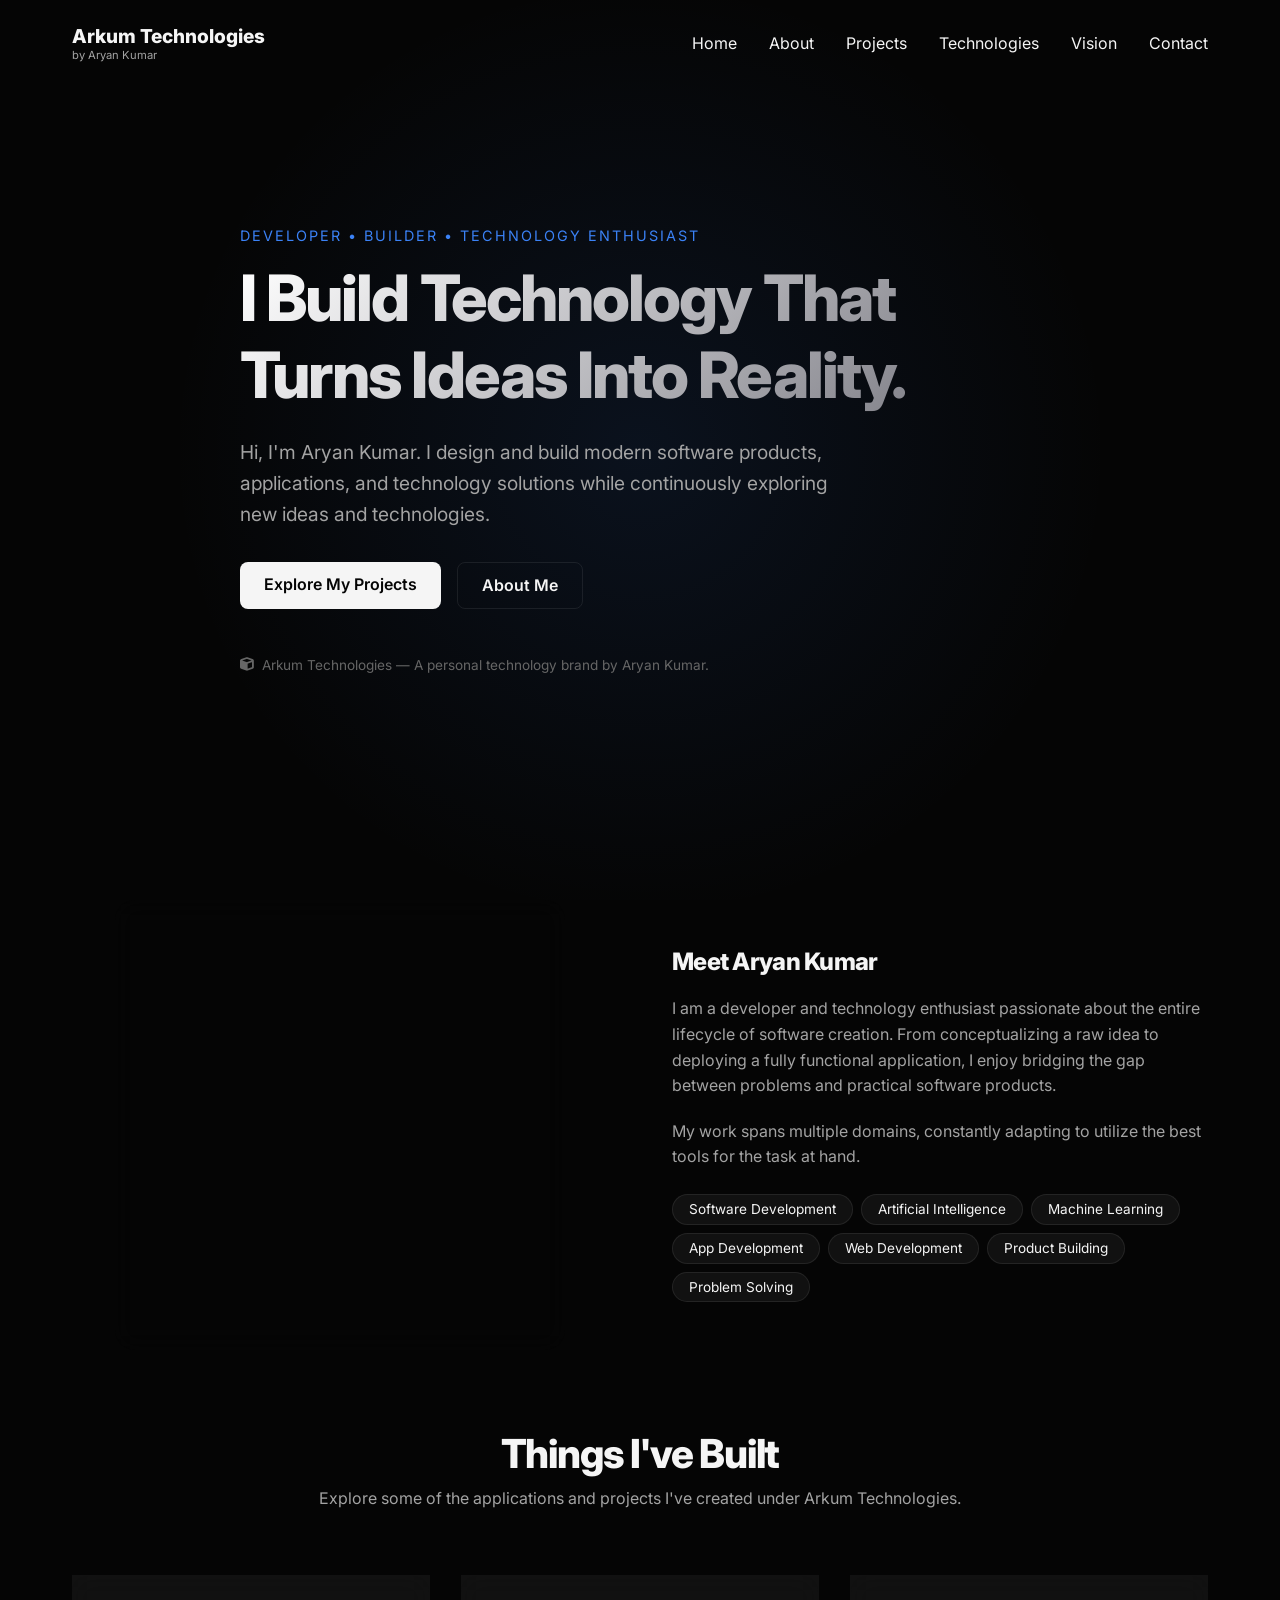
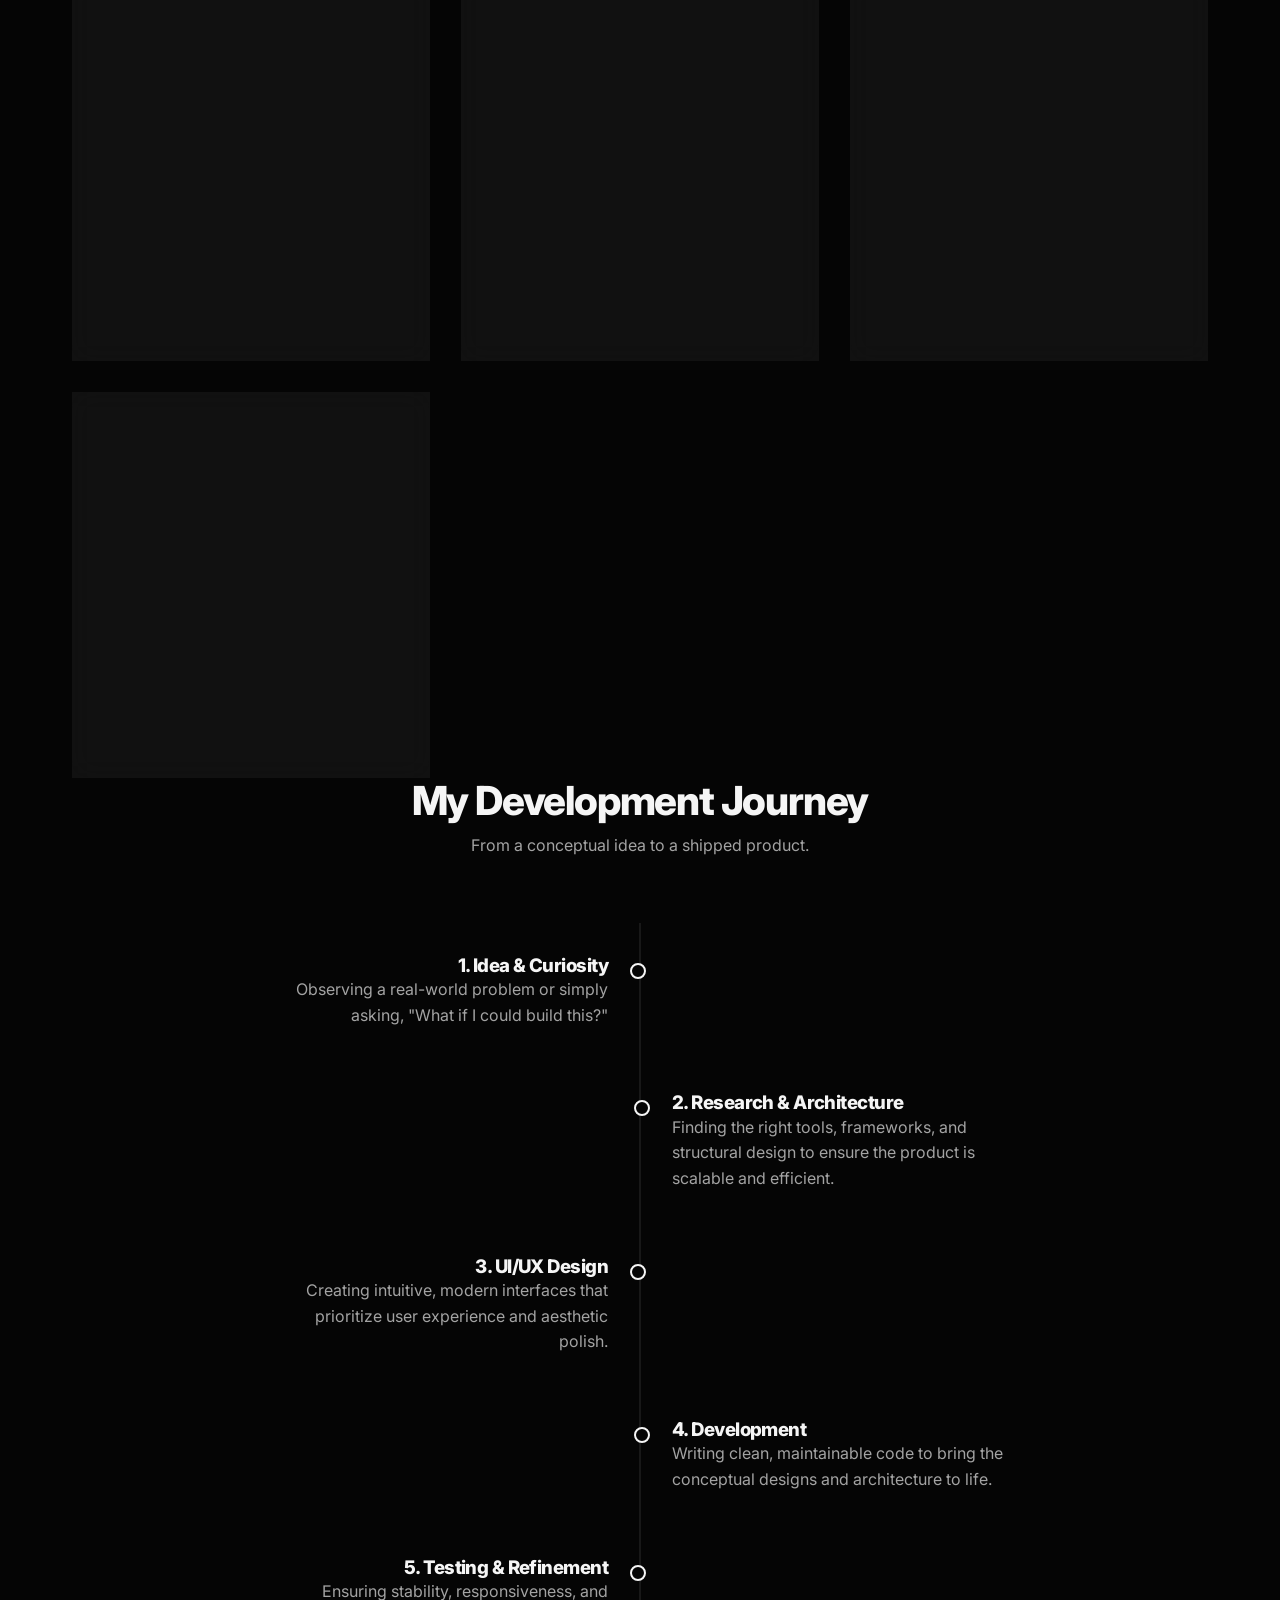
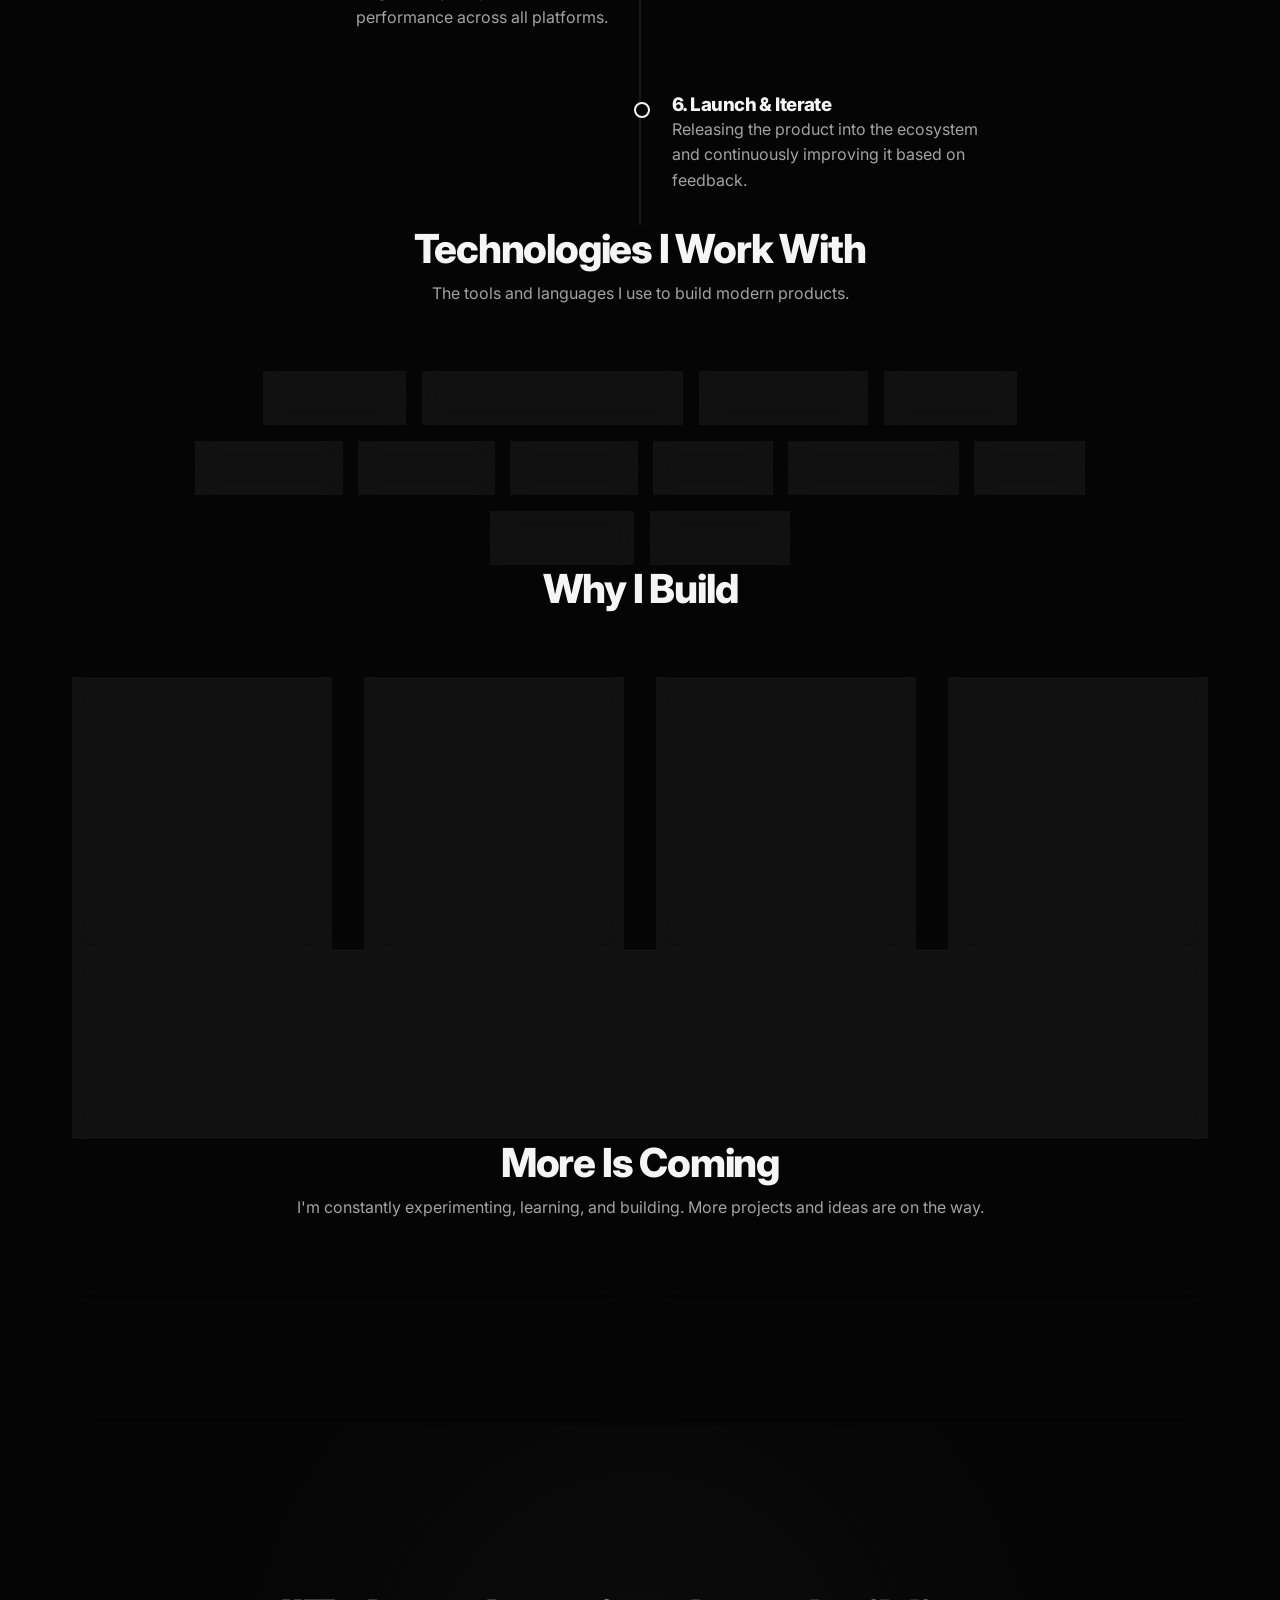
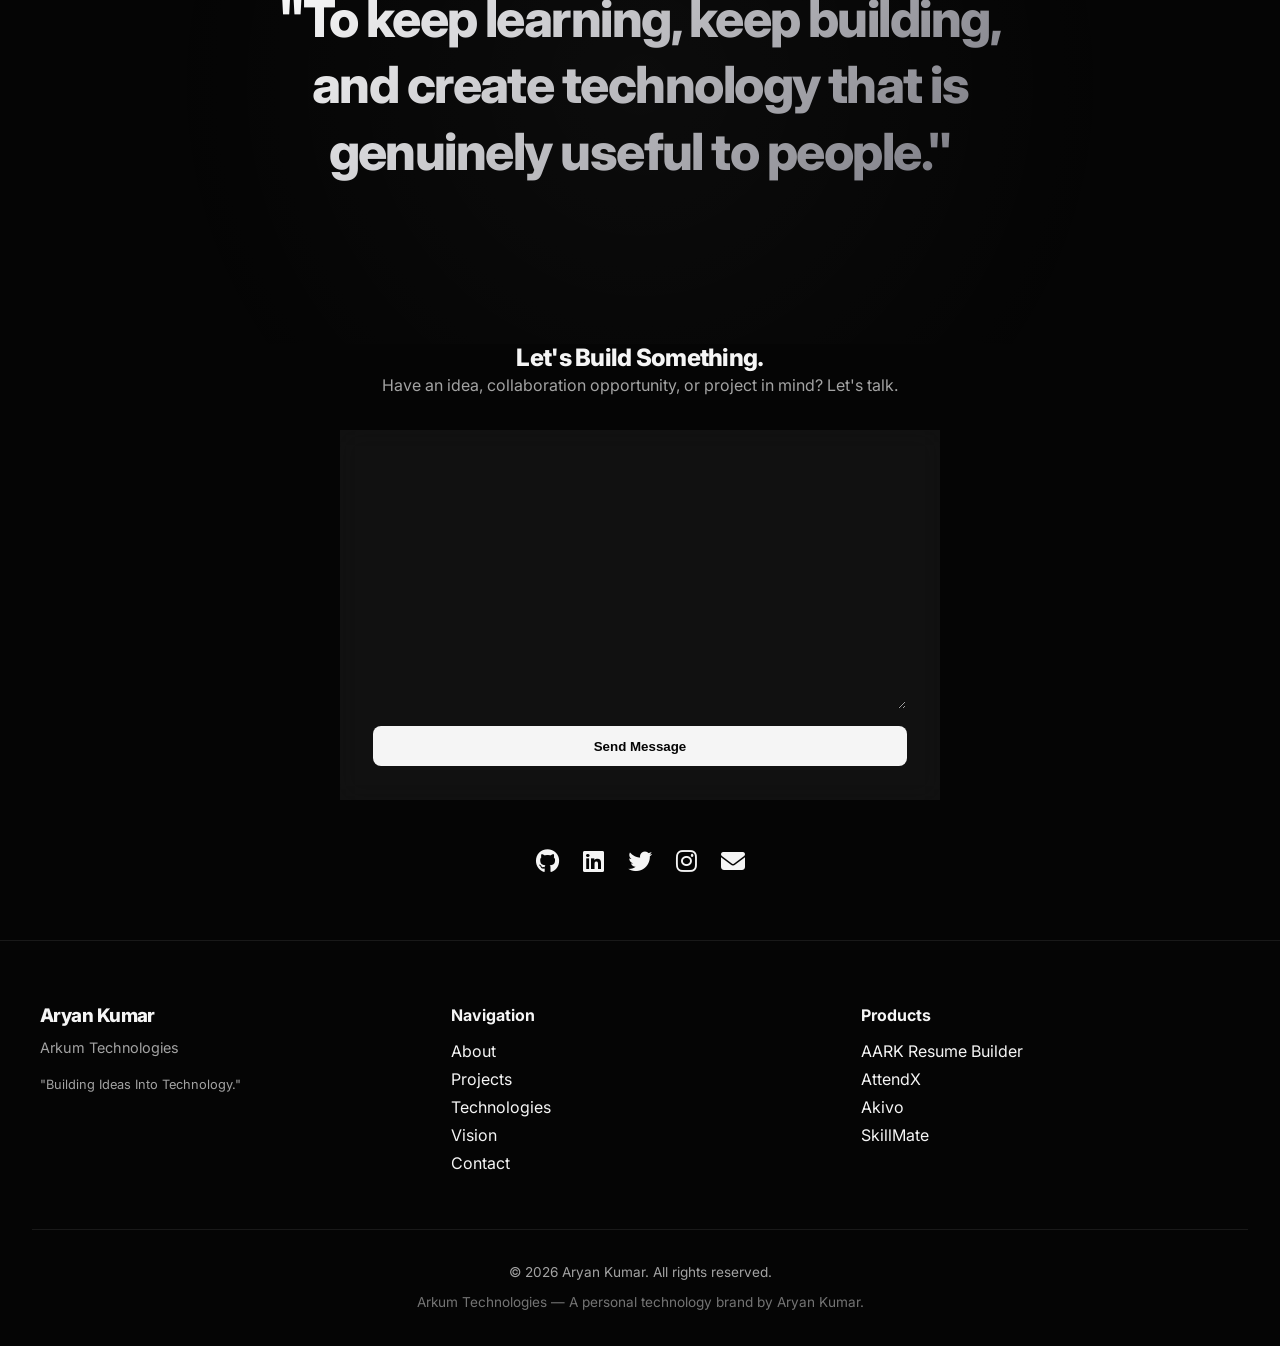
==== index.html @ 0ab30432 "Initial commit for portfolio" ====
<!DOCTYPE html>
<html lang="en">
<head>
    <meta charset="UTF-8">
    <meta name="viewport" content="width=device-width, initial-scale=1.0">
    <title>Aryan Kumar | Arkum Technologies</title>
    <meta name="description" content="Aryan Kumar - Developer, Builder, and Creator of Arkum Technologies. Building ideas into technology.">
    <!-- Google Fonts -->
    <link href="https://fonts.googleapis.com/css2?family=Inter:wght@300;400;600;800&display=swap" rel="stylesheet">
    <!-- Font Awesome for Icons -->
    <link rel="stylesheet" href="https://cdnjs.cloudflare.com/ajax/libs/font-awesome/6.4.0/css/all.min.css">
    
    <!-- Link to external CSS -->
    <link rel="stylesheet" href="style.css">
</head>
<body>

    <!-- Navigation -->
    <nav id="navbar">
        <div class="container nav-container">
            <a href="#" class="logo">
                Arkum Technologies
                <span>by Aryan Kumar</span>
            </a>
            <ul class="nav-links">
                <li><a href="#hero">Home</a></li>
                <li><a href="#about">About</a></li>
                <li><a href="#projects">Projects</a></li>
                <li><a href="#technologies">Technologies</a></li>
                <li><a href="#vision">Vision</a></li>
                <li><a href="#contact">Contact</a></li>
            </ul>
            <a href="#projects" class="btn btn-outline" style="display: none;">Explore Projects</a>
            <i class="fas fa-bars hamburger"></i>
        </div>
    </nav>

    <!-- Hero Section -->
    <section id="hero">
        <div class="hero-bg" id="parallax-bg"></div>
        <div class="container">
            <div class="hero-content reveal">
                <span class="intro-tag">Developer • Builder • Technology Enthusiast</span>
                <h1 class="gradient-text">I Build Technology That Turns Ideas Into Reality.</h1>
                <p>Hi, I'm Aryan Kumar. I design and build modern software products, applications, and technology solutions while continuously exploring new ideas and technologies.</p>
                <div class="hero-btns">
                    <a href="#projects" class="btn btn-primary">Explore My Projects</a>
                    <a href="#about" class="btn btn-outline">About Me</a>
                </div>
                <div class="arkum-mention">
                    <i class="fas fa-cube"></i> Arkum Technologies — A personal technology brand by Aryan Kumar.
                </div>
            </div>
        </div>
    </section>

    <!-- About Me -->
    <section id="about" class="container reveal">
        <div class="about-grid">
            <div class="about-visual glass">
                <!-- Placeholder for Image -->
            </div>
            <div class="about-text">
                <h2>Meet Aryan Kumar</h2>
                <br>
                <p>I am a developer and technology enthusiast passionate about the entire lifecycle of software creation. From conceptualizing a raw idea to deploying a fully functional application, I enjoy bridging the gap between problems and practical software products.</p>
                <br>
                <p>My work spans multiple domains, constantly adapting to utilize the best tools for the task at hand.</p>
                <div class="tags">
                    <span class="tag">Software Development</span>
                    <span class="tag">Artificial Intelligence</span>
                    <span class="tag">Machine Learning</span>
                    <span class="tag">App Development</span>
                    <span class="tag">Web Development</span>
                    <span class="tag">Product Building</span>
                    <span class="tag">Problem Solving</span>
                </div>
            </div>
        </div>
    </section>

    <!-- Products & Projects -->
    <section id="projects" class="container">
        <div class="section-header reveal">
            <h2>Things I've Built</h2>
            <p>Explore some of the applications and projects I've created under Arkum Technologies.</p>
        </div>
        <div class="project-grid">
            <!-- Project 1 -->
            <div class="project-card glass reveal">
                <div class="project-meta">
                    <span>Career / Productivity</span>
                    <span class="project-status">Ready</span>
                </div>
                <i class="fas fa-file-alt project-icon"></i>
                <h3>AARK Resume Builder</h3>
                <p>A modern resume-building platform designed to help users create professional resumes quickly and easily.</p>
                <div style="margin-top: auto; padding-top: 1rem;">
                    <a href="#" class="btn btn-outline" style="width: 100%; text-align: center; font-size: 0.9rem;">View Project</a>
                </div>
            </div>
            <!-- Project 2 -->
            <div class="project-card glass reveal" style="transition-delay: 0.1s;">
                <div class="project-meta">
                    <span>Education / Attendance</span>
                    <span class="project-status">Ready</span>
                </div>
                <i class="fas fa-clipboard-user project-icon"></i>
                <h3>AttendX</h3>
                <p>An automated attendance management solution designed to simplify attendance tracking and management.</p>
                <div style="margin-top: auto; padding-top: 1rem;">
                    <a href="#" class="btn btn-outline" style="width: 100%; text-align: center; font-size: 0.9rem;">View Project</a>
                </div>
            </div>
            <!-- Project 3 -->
            <div class="project-card glass reveal" style="transition-delay: 0.2s;">
                <div class="project-meta">
                    <span>Communication</span>
                    <span class="project-status">In Development</span>
                </div>
                <i class="fas fa-comments project-icon"></i>
                <h3>Akivo</h3>
                <p>A modern messaging and communication application focused on simple, secure, and intuitive communication.</p>
                <div style="margin-top: auto; padding-top: 1rem;">
                    <a href="#" class="btn btn-outline" style="width: 100%; text-align: center; font-size: 0.9rem;">Learn More</a>
                </div>
            </div>
            <!-- Project 4 -->
            <div class="project-card glass reveal" style="transition-delay: 0.3s;">
                <div class="project-meta">
                    <span>Education / Skills</span>
                    <span class="project-status">In Development</span>
                </div>
                <i class="fas fa-laptop-code project-icon"></i>
                <h3>SkillMate</h3>
                <p>A platform designed to help students discover, develop, and manage their skills while connecting learning with practical opportunities.</p>
                <div style="margin-top: auto; padding-top: 1rem;">
                    <a href="#" class="btn btn-outline" style="width: 100%; text-align: center; font-size: 0.9rem;">Learn More</a>
                </div>
            </div>
        </div>
    </section>

    <!-- Development Journey -->
    <section id="journey" class="container">
        <div class="section-header reveal">
            <h2>My Development Journey</h2>
            <p>From a conceptual idea to a shipped product.</p>
        </div>
        <div class="timeline">
            <div class="timeline-item reveal">
                <h3>1. Idea & Curiosity</h3>
                <p>Observing a real-world problem or simply asking, "What if I could build this?"</p>
            </div>
            <div class="timeline-item reveal">
                <h3>2. Research & Architecture</h3>
                <p>Finding the right tools, frameworks, and structural design to ensure the product is scalable and efficient.</p>
            </div>
            <div class="timeline-item reveal">
                <h3>3. UI/UX Design</h3>
                <p>Creating intuitive, modern interfaces that prioritize user experience and aesthetic polish.</p>
            </div>
            <div class="timeline-item reveal">
                <h3>4. Development</h3>
                <p>Writing clean, maintainable code to bring the conceptual designs and architecture to life.</p>
            </div>
            <div class="timeline-item reveal">
                <h3>5. Testing & Refinement</h3>
                <p>Ensuring stability, responsiveness, and performance across all platforms.</p>
            </div>
            <div class="timeline-item reveal">
                <h3>6. Launch & Iterate</h3>
                <p>Releasing the product into the ecosystem and continuously improving it based on feedback.</p>
            </div>
        </div>
    </section>

    <!-- Technologies -->
    <section id="technologies" class="container">
        <div class="section-header reveal">
            <h2>Technologies I Work With</h2>
            <p>The tools and languages I use to build modern products.</p>
        </div>
        <div class="tech-container reveal">
            <div class="tech-badge glass"><i class="fab fa-python"></i> Python</div>
            <div class="tech-badge glass"><i class="fas fa-robot"></i> AI / Machine Learning</div>
            <div class="tech-badge glass"><i class="fab fa-js"></i> JavaScript</div>
            <div class="tech-badge glass"><i class="fab fa-react"></i> React</div>
            <div class="tech-badge glass"><i class="fab fa-node-js"></i> Node.js</div>
            <div class="tech-badge glass"><i class="fas fa-mobile-alt"></i> Flutter</div>
            <div class="tech-badge glass"><i class="fas fa-code"></i> Dart</div>
            <div class="tech-badge glass"><i class="fas fa-database"></i> SQL</div>
            <div class="tech-badge glass"><i class="fas fa-server"></i> REST APIs</div>
            <div class="tech-badge glass"><i class="fab fa-git-alt"></i> Git</div>
            <div class="tech-badge glass"><i class="fab fa-github"></i> GitHub</div>
            <div class="tech-badge glass"><i class="fas fa-cloud"></i> Cloud</div>
        </div>
    </section>

    <!-- Why I Build -->
    <section id="why-build" class="container">
        <div class="section-header reveal">
            <h2>Why I Build</h2>
        </div>
        <div class="why-grid">
            <div class="why-card glass reveal">
                <i class="fas fa-lightbulb"></i>
                <h3>Curiosity</h3>
                <p>I enjoy exploring new technologies and understanding how things work beneath the surface.</p>
            </div>
            <div class="why-card glass reveal" style="transition-delay: 0.1s;">
                <i class="fas fa-puzzle-piece"></i>
                <h3>Problem Solving</h3>
                <p>I like turning real-world complexities into practical, intuitive software solutions.</p>
            </div>
            <div class="why-card glass reveal" style="transition-delay: 0.2s;">
                <i class="fas fa-book-reader"></i>
                <h3>Learning</h3>
                <p>Every project, bug, and deployment is an opportunity to learn something completely new.</p>
            </div>
            <div class="why-card glass reveal" style="transition-delay: 0.3s;">
                <i class="fas fa-hammer"></i>
                <h3>Building</h3>
                <p>I believe the absolute best way to learn technology is to build with it.</p>
            </div>
        </div>
    </section>

    <!-- Stats -->
    <section id="stats" class="container reveal">
        <div class="stats-grid glass" style="padding: 3rem;">
            <div class="stat">
                <h3>4+</h3>
                <p>Core Projects</p>
            </div>
            <div class="stat">
                <h3>Multiple</h3>
                <p>Technologies Mastered</p>
            </div>
            <div class="stat">
                <h3>Growing</h3>
                <p>Product Ecosystem</p>
            </div>
        </div>
    </section>

    <!-- More Projects Coming -->
    <section id="more" class="container">
        <div class="section-header reveal">
            <h2>More Is Coming</h2>
            <p>I'm constantly experimenting, learning, and building. More projects and ideas are on the way.</p>
        </div>
        <div class="coming-grid reveal">
            <div class="coming-card glass">
                <h3>Project Alpha</h3>
                <span class="project-status">Coming Soon</span>
            </div>
            <div class="coming-card glass">
                <h3>Project Beta</h3>
                <span class="project-status">Coming Soon</span>
            </div>
        </div>
    </section>

    <!-- Vision -->
    <section id="vision" class="vision-section reveal">
        <h2 class="gradient-text">"To keep learning, keep building, and create technology that is genuinely useful to people."</h2>
    </section>

    <!-- Contact -->
    <section id="contact" class="container reveal">
        <div class="contact-wrapper">
            <h2>Let's Build Something.</h2>
            <p>Have an idea, collaboration opportunity, or project in mind? Let's talk.</p>
            
            <!-- UPDATE: Netlify form attributes added here -->
            <form class="contact-form glass" style="padding: 2rem;" name="portfolio-contact" method="POST" data-netlify="true">
                <input type="text" name="name" placeholder="Your Name" required>
                <input type="email" name="email" placeholder="Your Email" required>
                <textarea name="message" rows="5" placeholder="Your Message" required></textarea>
                <button type="submit" class="btn btn-primary" style="border: none;">Send Message</button>
            </form>

            <div class="social-links">
                <a href="#" aria-label="GitHub"><i class="fab fa-github"></i></a>
                <a href="#" aria-label="LinkedIn"><i class="fab fa-linkedin"></i></a>
                <a href="#" aria-label="X / Twitter"><i class="fab fa-twitter"></i></a>
                <a href="#" aria-label="Instagram"><i class="fab fa-instagram"></i></a>
                <a href="#" aria-label="Email"><i class="fas fa-envelope"></i></a>
            </div>
        </div>
    </section>

    <!-- Footer -->
    <footer>
        <div class="footer-grid">
            <div class="footer-logo">
                <h3>Aryan Kumar</h3>
                <p style="font-size: 0.9rem;">Arkum Technologies</p>
                <p style="font-size: 0.8rem; margin-top: 1rem;">"Building Ideas Into Technology."</p>
            </div>
            <div class="footer-links">
                <h4>Navigation</h4>
                <ul>
                    <li><a href="#about">About</a></li>
                    <li><a href="#projects">Projects</a></li>
                    <li><a href="#technologies">Technologies</a></li>
                    <li><a href="#vision">Vision</a></li>
                    <li><a href="#contact">Contact</a></li>
                </ul>
            </div>
            <div class="footer-links">
                <h4>Products</h4>
                <ul>
                    <li><a href="#">AARK Resume Builder</a></li>
                    <li><a href="#">AttendX</a></li>
                    <li><a href="#">Akivo</a></li>
                    <li><a href="#">SkillMate</a></li>
                </ul>
            </div>
        </div>
        <div class="footer-bottom">
            <p>&copy; 2026 Aryan Kumar. All rights reserved.</p>
            <p style="margin-top: 0.5rem; opacity: 0.7;">Arkum Technologies — A personal technology brand by Aryan Kumar.</p>
        </div>
    </footer>

    <!-- Link to external JS -->
    <script src="script.js"></script>
</body>
</html>
---- style.css ----
/* CSS Variables */
:root {
    --bg-color: #050505;
    --surface-color: rgba(25, 25, 25, 0.6);
    --text-main: #f5f5f5;
    --text-muted: #a3a3a3;
    --accent: #3b82f6;
    --accent-glow: rgba(59, 130, 246, 0.5);
    --glass-border: rgba(255, 255, 255, 0.08);
    --transition: all 0.4s cubic-bezier(0.25, 0.8, 0.25, 1);
}

/* Reset & Base */
* { margin: 0; padding: 0; box-sizing: border-box; }
html { scroll-behavior: smooth; font-family: 'Inter', sans-serif; background-color: var(--bg-color); color: var(--text-main); overflow-x: hidden; }
body { overflow-x: hidden; position: relative; }
a { text-decoration: none; color: inherit; }
ul { list-style: none; }

/* Typography */
h1, h2, h3 { font-weight: 800; letter-spacing: -0.03em; line-height: 1.2; }
p { line-height: 1.6; color: var(--text-muted); }
.gradient-text {
    background: linear-gradient(135deg, #fff, #71717a);
    -webkit-background-clip: text;
    -webkit-text-fill-color: transparent;
}

/* Layout & Spacing */
.container { max-width: 1200px; margin: 0 auto; padding: 0 2rem; }

/* Sections Padding */
section { 
    padding: 10rem 0; 
    position: relative; 
    scroll-margin-top: 100px; 
}

/* Glassmorphism & Cards */
.glass {
    background: var(--surface-color);
    backdrop-filter: blur(12px);
    -webkit-backdrop-filter: blur(12px);
    border: 1px solid var(--glass-border);
    border-radius: 16px;
}

/* Buttons */
.btn {
    display: inline-block; padding: 0.8rem 1.5rem; border-radius: 8px; font-weight: 600; cursor: pointer; transition: var(--transition);
}
.btn-primary { background: var(--text-main); color: var(--bg-color); }
.btn-primary:hover { transform: translateY(-2px); box-shadow: 0 4px 15px rgba(255,255,255,0.2); }
.btn-outline { background: transparent; border: 1px solid var(--glass-border); color: var(--text-main); }
.btn-outline:hover { background: var(--surface-color); transform: translateY(-2px); }

/* Navigation */
nav {
    position: fixed; top: 0; width: 100%; z-index: 1000; padding: 1.5rem 0; transition: var(--transition);
}
nav.scrolled { padding: 1rem 0; background: rgba(5, 5, 5, 0.8); backdrop-filter: blur(10px); border-bottom: 1px solid var(--glass-border); }
.nav-container { display: flex; justify-content: space-between; align-items: center; }
.logo { font-size: 1.2rem; font-weight: 800; display: flex; flex-direction: column; }
.logo span { font-size: 0.7rem; font-weight: 400; color: var(--text-muted); }
.nav-links { display: flex; gap: 2rem; }
.nav-links a:hover { color: var(--text-main); text-shadow: 0 0 8px var(--glass-border); }
.hamburger { display: none; } /* Hamburger Hamesha ke liye hidden */

/* Hero Section */
#hero {
    height: 100vh; display: flex; align-items: center; position: relative; overflow: hidden; padding: 0; 
}
.hero-bg {
    position: absolute; top: 0; left: 0; width: 100%; height: 100%; z-index: -1;
    background: radial-gradient(circle at 50% 50%, rgba(59, 130, 246, 0.1) 0%, transparent 60%);
}
.hero-content { max-width: 800px; z-index: 1; }
.intro-tag { font-size: 0.9rem; letter-spacing: 2px; text-transform: uppercase; color: var(--accent); margin-bottom: 1rem; display: block; }
.hero-content h1 { font-size: clamp(3rem, 5vw, 5rem); margin-bottom: 1.5rem; }
.hero-content p { font-size: 1.2rem; margin-bottom: 2rem; max-width: 600px; }
.hero-btns { display: flex; gap: 1rem; }
.arkum-mention { margin-top: 3rem; font-size: 0.85rem; color: #666; display: flex; align-items: center; gap: 0.5rem; }

/* About Me */
.about-grid { display: grid; grid-template-columns: 1fr 1fr; gap: 4rem; align-items: center; margin-bottom: 5rem; }
.about-visual { 
    width: 100%; max-width: 450px; margin: 0 auto; aspect-ratio: 1; border-radius: 20px; 
    background: linear-gradient(45deg, #111, #222); position: relative; overflow: hidden; border: 1px solid var(--glass-border); 
}
.about-visual::after { content: ''; position: absolute; inset: 0; background: url('https://source.unsplash.com/random/800x800/?technology,code') center/cover; opacity: 0.4; mix-blend-mode: luminosity; }
.tags { display: flex; flex-wrap: wrap; gap: 0.5rem; margin-top: 1.5rem; }
.tag { padding: 0.4rem 1rem; background: rgba(255,255,255,0.05); border-radius: 50px; font-size: 0.85rem; border: 1px solid var(--glass-border); }

/* Projects Grid */
.section-header { text-align: center; margin-bottom: 4rem; }
.section-header h2 { font-size: 2.5rem; margin-bottom: 0.5rem; }
.project-grid { display: grid; grid-template-columns: repeat(auto-fit, minmax(300px, 1fr)); gap: 2rem; }
.project-card { padding: 2rem; transition: var(--transition); display: flex; flex-direction: column; gap: 1rem; position: relative; overflow: hidden; }
.project-card:hover { transform: translateY(-10px); border-color: rgba(255,255,255,0.2); box-shadow: 0 10px 30px rgba(0,0,0,0.5); }
.project-icon { font-size: 2rem; color: var(--text-main); margin-bottom: 1rem; }
.project-meta { display: flex; justify-content: space-between; font-size: 0.8rem; color: var(--accent); text-transform: uppercase; letter-spacing: 1px; }
.project-status { font-size: 0.75rem; padding: 0.2rem 0.6rem; background: rgba(255,255,255,0.1); border-radius: 4px; color: #fff; }

/* Journey Timeline */
.timeline { position: relative; max-width: 800px; margin: 0 auto; }
.timeline::before { content: ''; position: absolute; left: 50%; transform: translateX(-50%); width: 2px; height: 100%; background: var(--glass-border); }
.timeline-item { width: 50%; padding: 2rem; position: relative; }
.timeline-item:nth-child(odd) { left: 0; text-align: right; }
.timeline-item:nth-child(even) { left: 50%; text-align: left; }
.timeline-item::after { content: ''; position: absolute; top: 2.5rem; width: 12px; height: 12px; background: var(--bg-color); border: 2px solid var(--text-main); border-radius: 50%; }
.timeline-item:nth-child(odd)::after { right: -6px; }
.timeline-item:nth-child(even)::after { left: -6px; }

/* Technologies */
.tech-container { display: flex; flex-wrap: wrap; justify-content: center; gap: 1rem; max-width: 900px; margin: 0 auto; }
.tech-badge { padding: 1rem 2rem; display: flex; align-items: center; gap: 0.5rem; font-weight: 600; transition: var(--transition); }
.tech-badge:hover { transform: scale(1.05); background: rgba(255,255,255,0.1); }

/* Why I Build */
.why-grid { display: grid; grid-template-columns: repeat(auto-fit, minmax(250px, 1fr)); gap: 2rem; }
.why-card { padding: 2rem; text-align: center; }
.why-card i { font-size: 2.5rem; margin-bottom: 1rem; color: var(--accent); }

/* Stats */
.stats-grid { display: flex; justify-content: space-around; flex-wrap: wrap; gap: 2rem; text-align: center; }
.stat h3 { font-size: 3rem; margin-bottom: 0.5rem; color: var(--text-main); }

/* More Coming */
.coming-grid { display: grid; grid-template-columns: repeat(auto-fit, minmax(250px, 1fr)); gap: 2rem; opacity: 0.6; }
.coming-card { padding: 3rem 2rem; text-align: center; filter: blur(2px); transition: var(--transition); }
.coming-card:hover { filter: blur(0); }

/* Vision */
.vision-section { text-align: center; padding: 10rem 2rem; background: radial-gradient(circle, rgba(255,255,255,0.03) 0%, transparent 70%); }
.vision-section h2 { font-size: clamp(2rem, 4vw, 4rem); max-width: 800px; margin: 0 auto; line-height: 1.3; }

/* Contact */
.contact-wrapper { max-width: 600px; margin: 0 auto; text-align: center; }
.contact-form { display: flex; flex-direction: column; gap: 1rem; margin-top: 2rem; text-align: left; }
.contact-form input, .contact-form textarea { width: 100%; padding: 1rem; border-radius: 8px; background: rgba(255,255,255,0.02); border: 1px solid var(--glass-border); color: var(--text-main); font-family: inherit; }
.social-links { display: flex; justify-content: center; gap: 1.5rem; margin-top: 3rem; font-size: 1.5rem; }
.social-links a:hover { color: var(--accent); transform: translateY(-3px); }

/* Footer */
footer { padding: 4rem 2rem 2rem; border-top: 1px solid var(--glass-border); margin-top: 4rem; }
.footer-grid { display: grid; grid-template-columns: repeat(auto-fit, minmax(200px, 1fr)); gap: 2rem; max-width: 1200px; margin: 0 auto 3rem; }
.footer-logo h3 { margin-bottom: 0.5rem; }
.footer-links h4 { margin-bottom: 1rem; color: var(--text-main); }
.footer-links li { margin-bottom: 0.5rem; }
.footer-bottom { text-align: center; padding-top: 2rem; border-top: 1px solid var(--glass-border); font-size: 0.85rem; color: var(--text-muted); }

/* Animations */
.reveal { opacity: 0; transform: translateY(40px); transition: 0.8s all cubic-bezier(0.5, 0, 0, 1); }
.reveal.active { opacity: 1; transform: translateY(0); }

/* Responsive Settings (Mobile View) */
@media (max-width: 768px) {
    /* Mobile me upar wali nav-links hide ho jayengi, sirf Logo bachega */
    .nav-links { display: none; } 
    
    .about-grid { grid-template-columns: 1fr; }
    .timeline::before { left: 0; }
    .timeline-item { width: 100%; left: 0 !important; text-align: left !important; padding-left: 2.5rem; }
    .timeline-item::after { left: -6px !important; }
}
@media (prefers-reduced-motion: reduce) {
    .reveal { transition: none; opacity: 1; transform: none; }
    html { scroll-behavior: auto; }
}
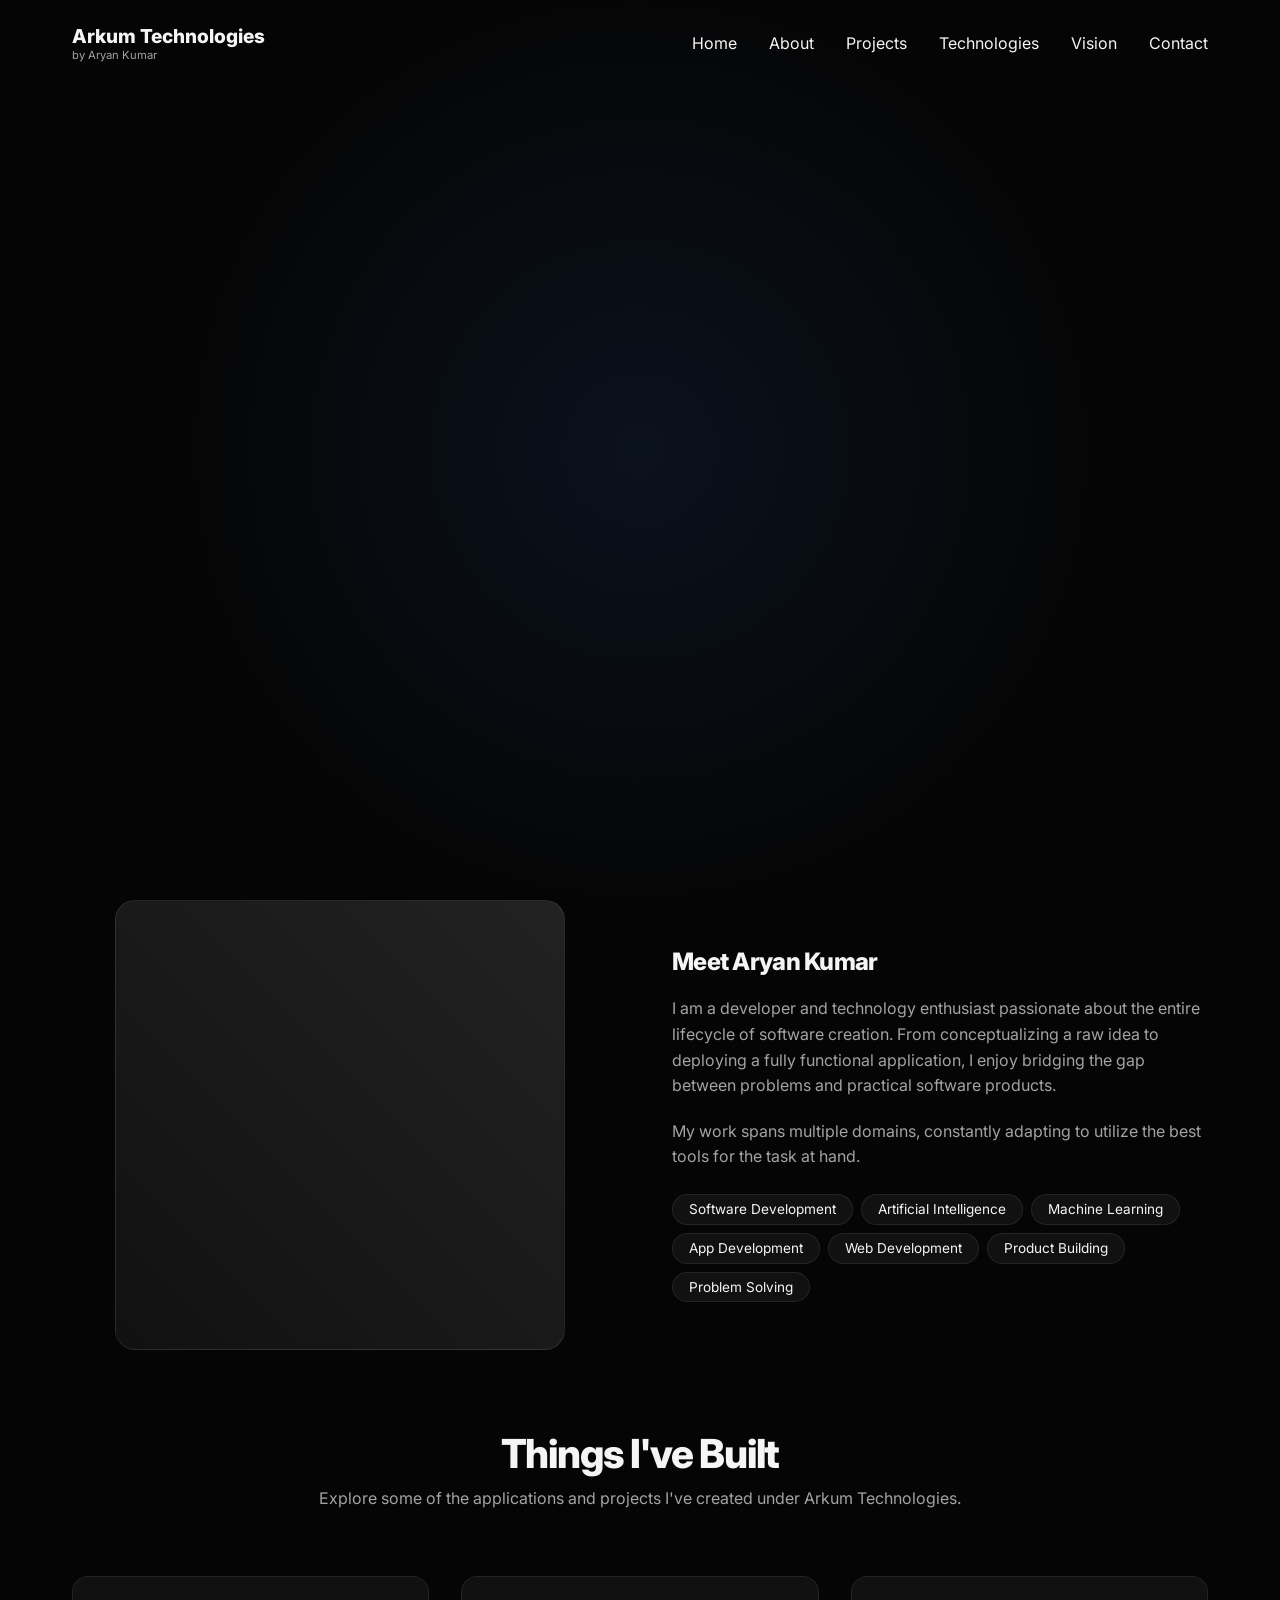
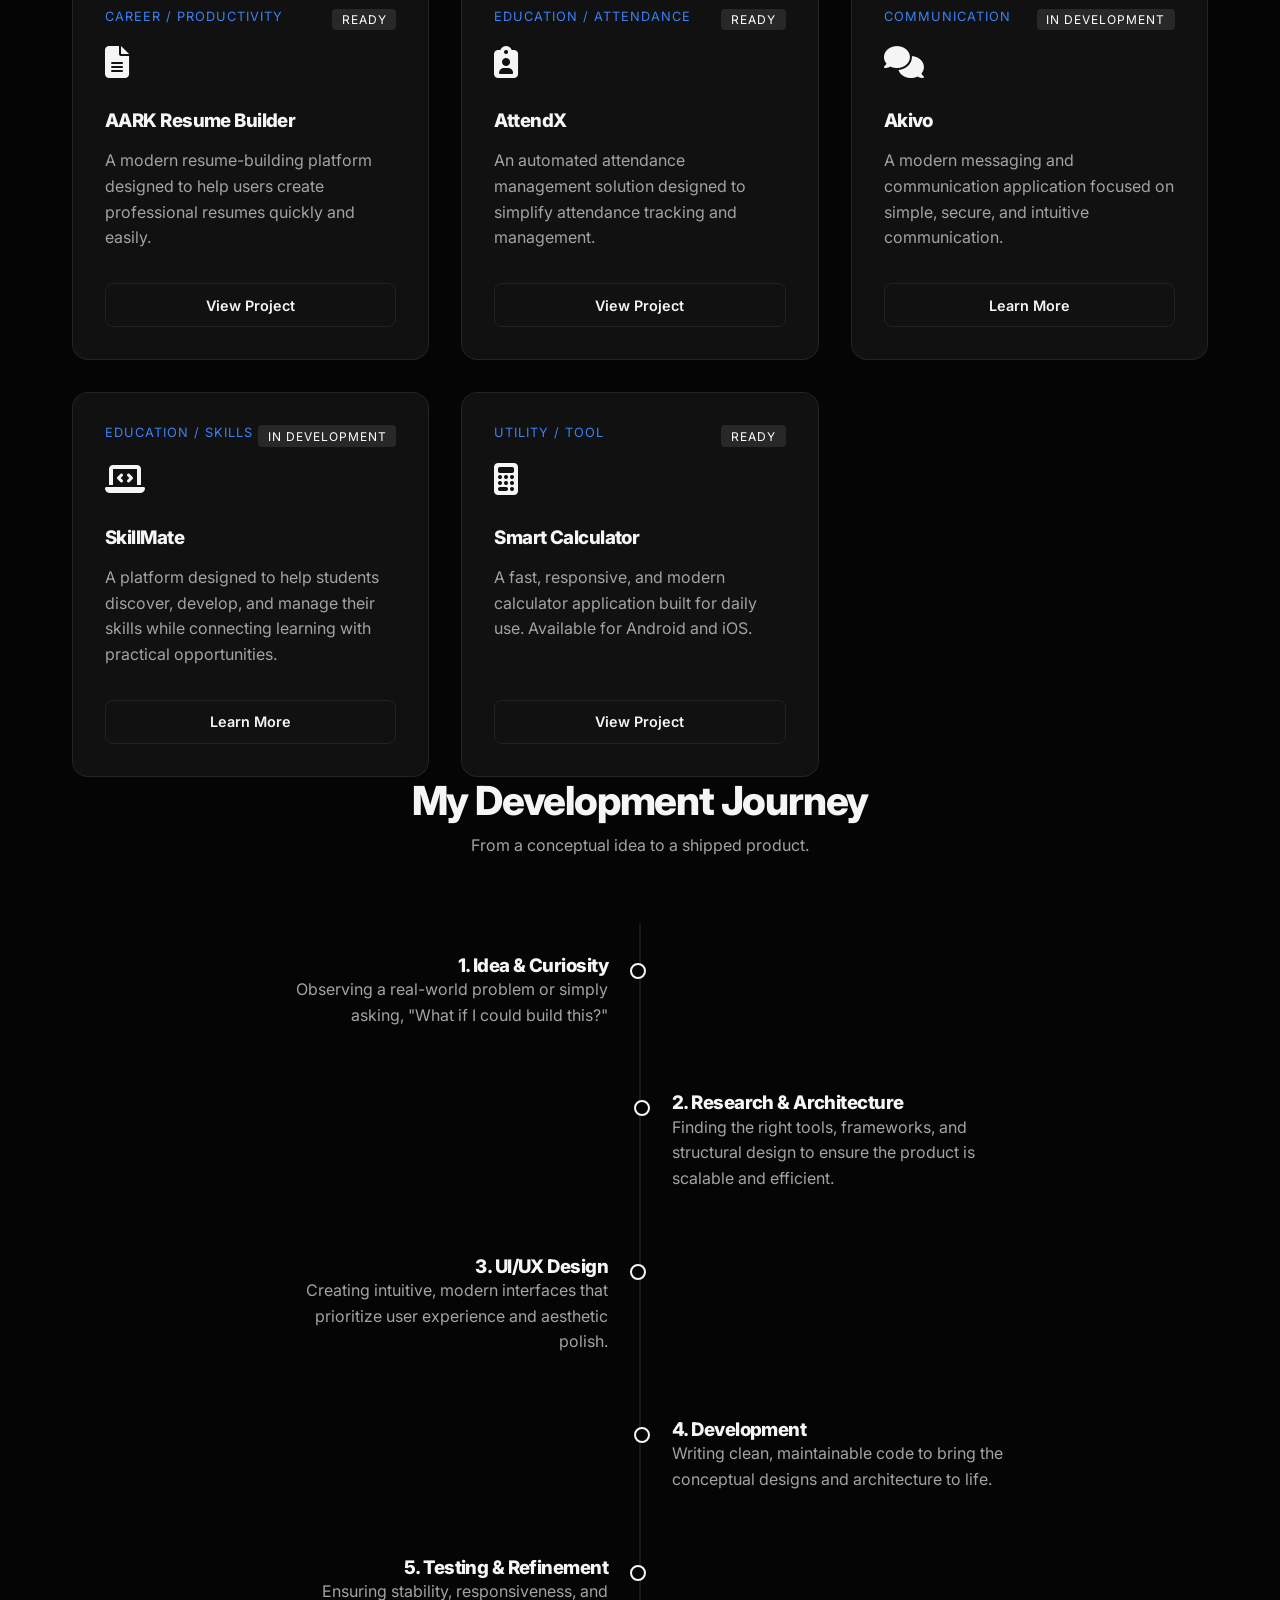
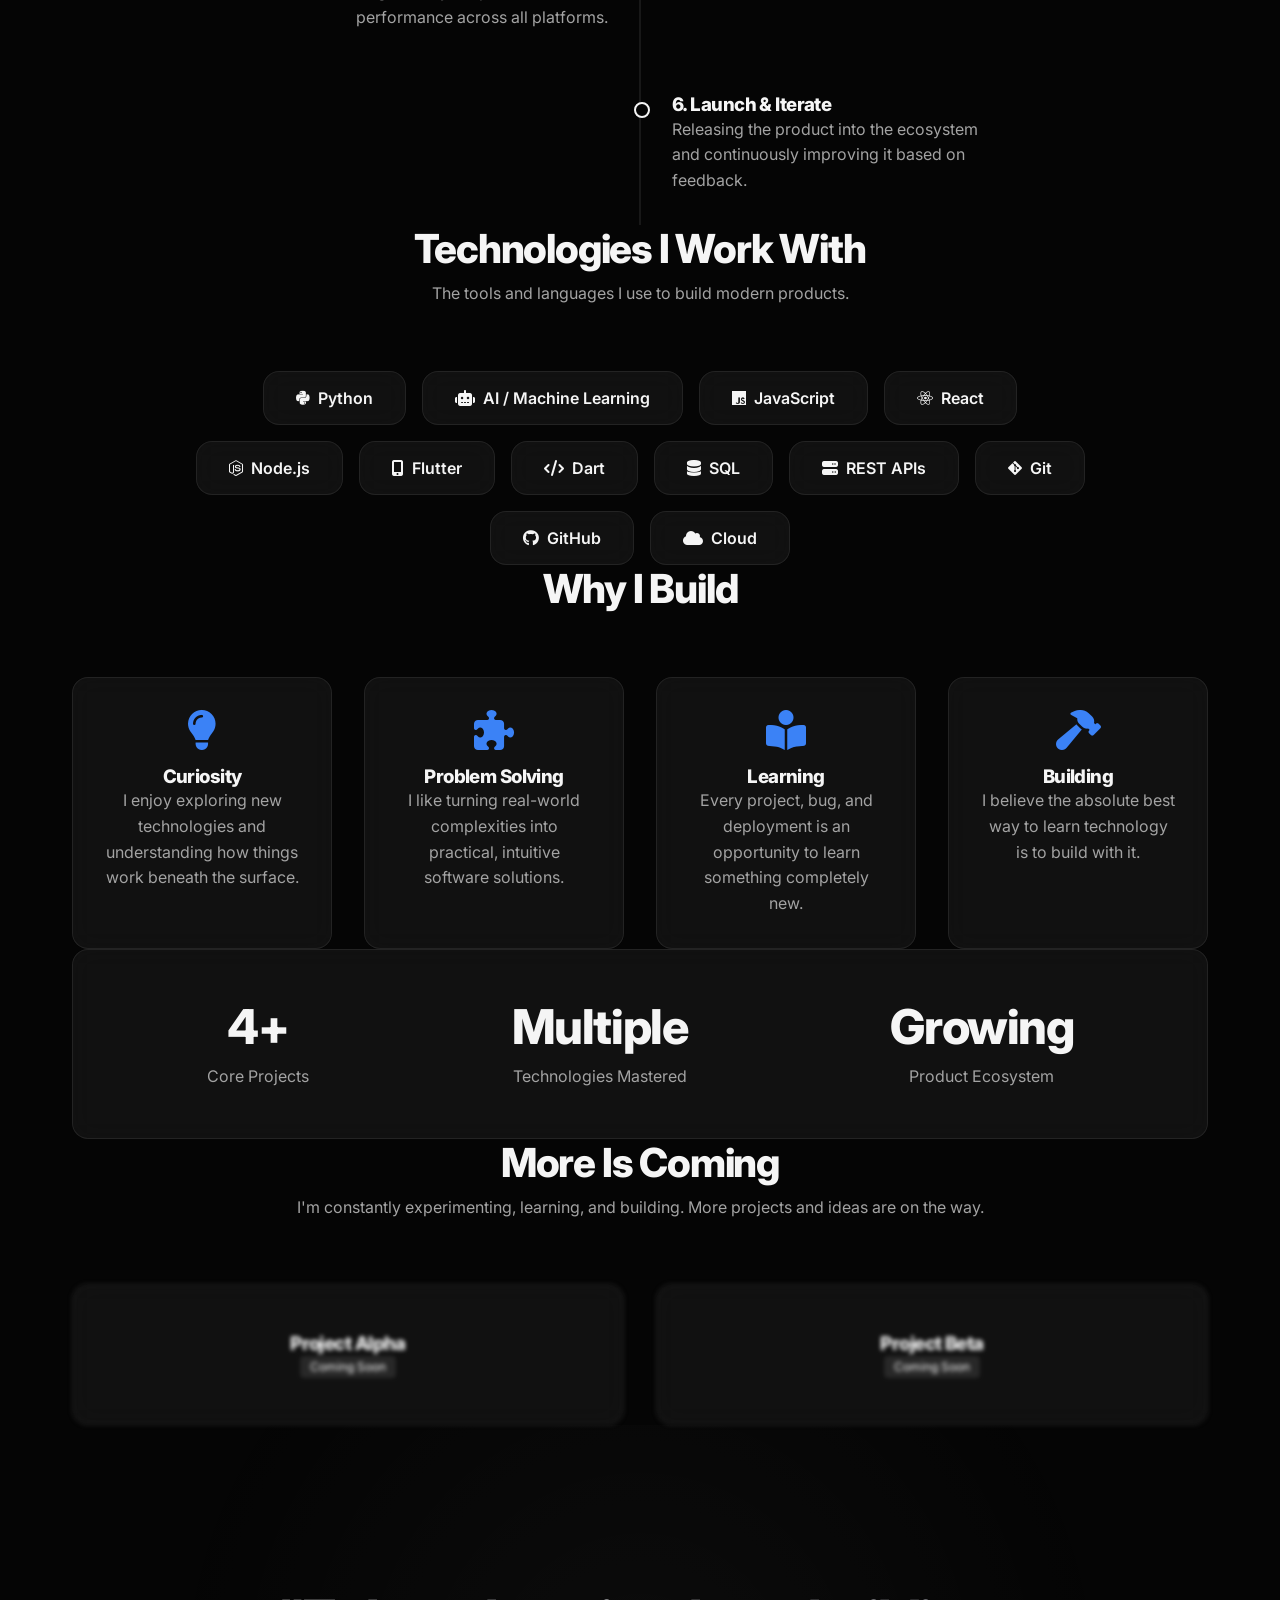
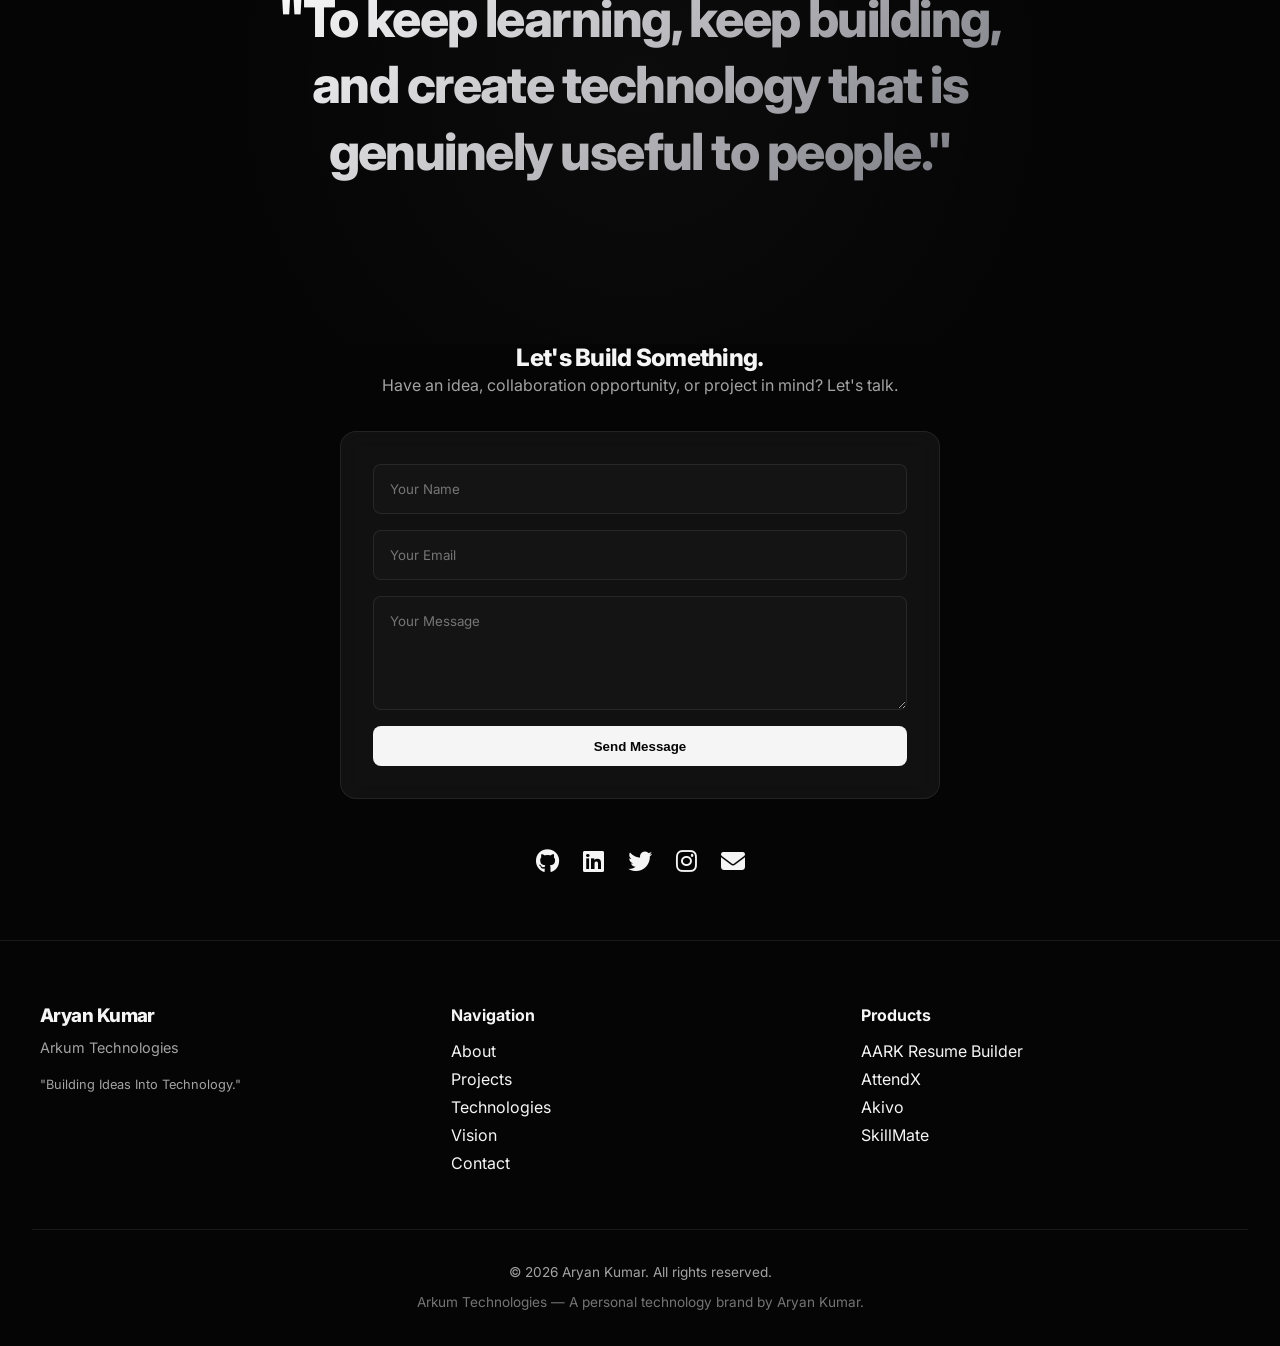
==== commit befd6e88: "Added calculator apk file" ====
--- a/index.html
+++ b/index.html
@@ -31,7 +31,6 @@
                 <li><a href="#contact">Contact</a></li>
             </ul>
             <a href="#projects" class="btn btn-outline" style="display: none;">Explore Projects</a>
-            <i class="fas fa-bars hamburger"></i>
         </div>
     </nav>
 
@@ -138,6 +137,19 @@
                     <a href="#" class="btn btn-outline" style="width: 100%; text-align: center; font-size: 0.9rem;">Learn More</a>
                 </div>
             </div>
+            <!-- Project 5: Smart Calculator (NEW) -->
+            <div class="project-card glass reveal" style="transition-delay: 0.4s;">
+                <div class="project-meta">
+                    <span>Utility / Tool</span>
+                    <span class="project-status">Ready</span>
+                </div>
+                <i class="fas fa-calculator project-icon"></i>
+                <h3>Smart Calculator</h3>
+                <p>A fast, responsive, and modern calculator application built for daily use. Available for Android and iOS.</p>
+                <div style="margin-top: auto; padding-top: 1rem;">
+                    <a href="calculator.html" class="btn btn-outline" style="width: 100%; text-align: center; font-size: 0.9rem;">View Project</a>
+                </div>
+            </div>
         </div>
     </section>
 
@@ -273,7 +285,6 @@
             <h2>Let's Build Something.</h2>
             <p>Have an idea, collaboration opportunity, or project in mind? Let's talk.</p>
             
-            <!-- UPDATE: Netlify form attributes added here -->
             <form class="contact-form glass" style="padding: 2rem;" name="portfolio-contact" method="POST" data-netlify="true">
                 <input type="text" name="name" placeholder="Your Name" required>
                 <input type="email" name="email" placeholder="Your Email" required>
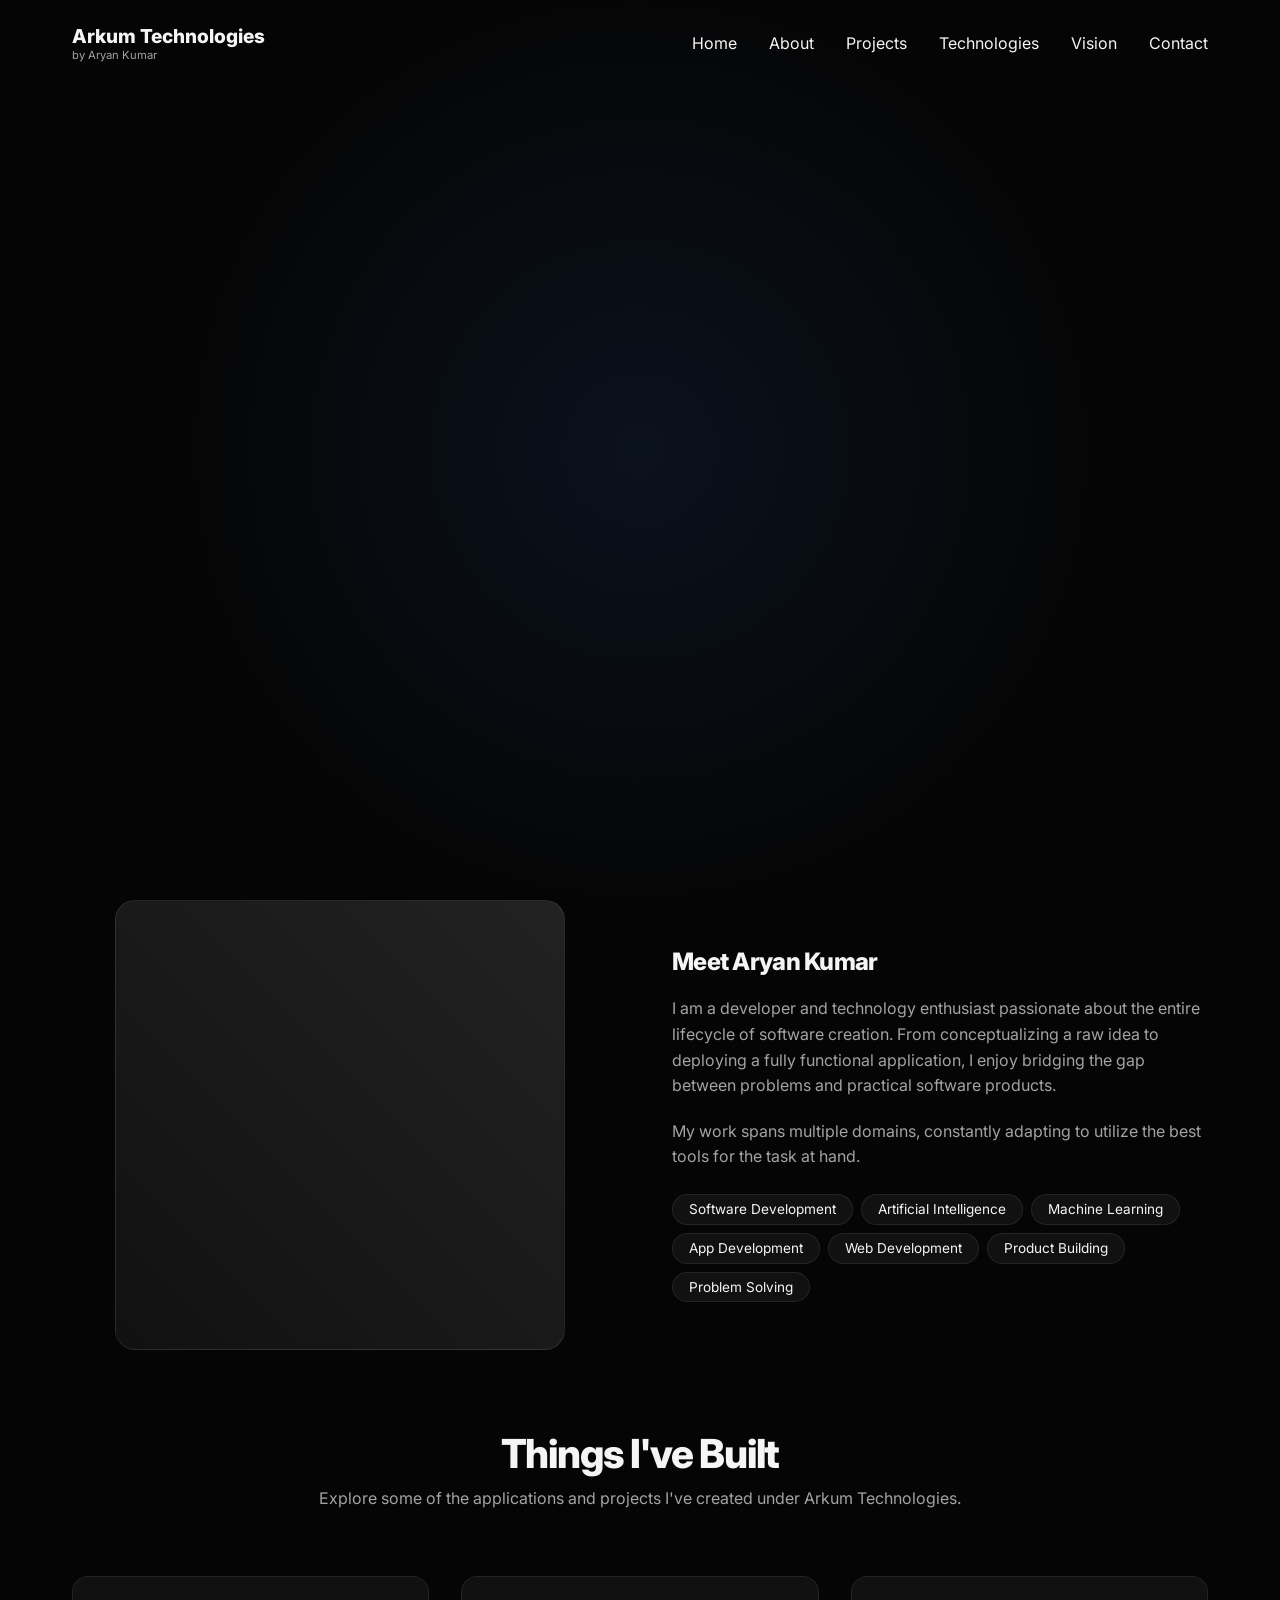
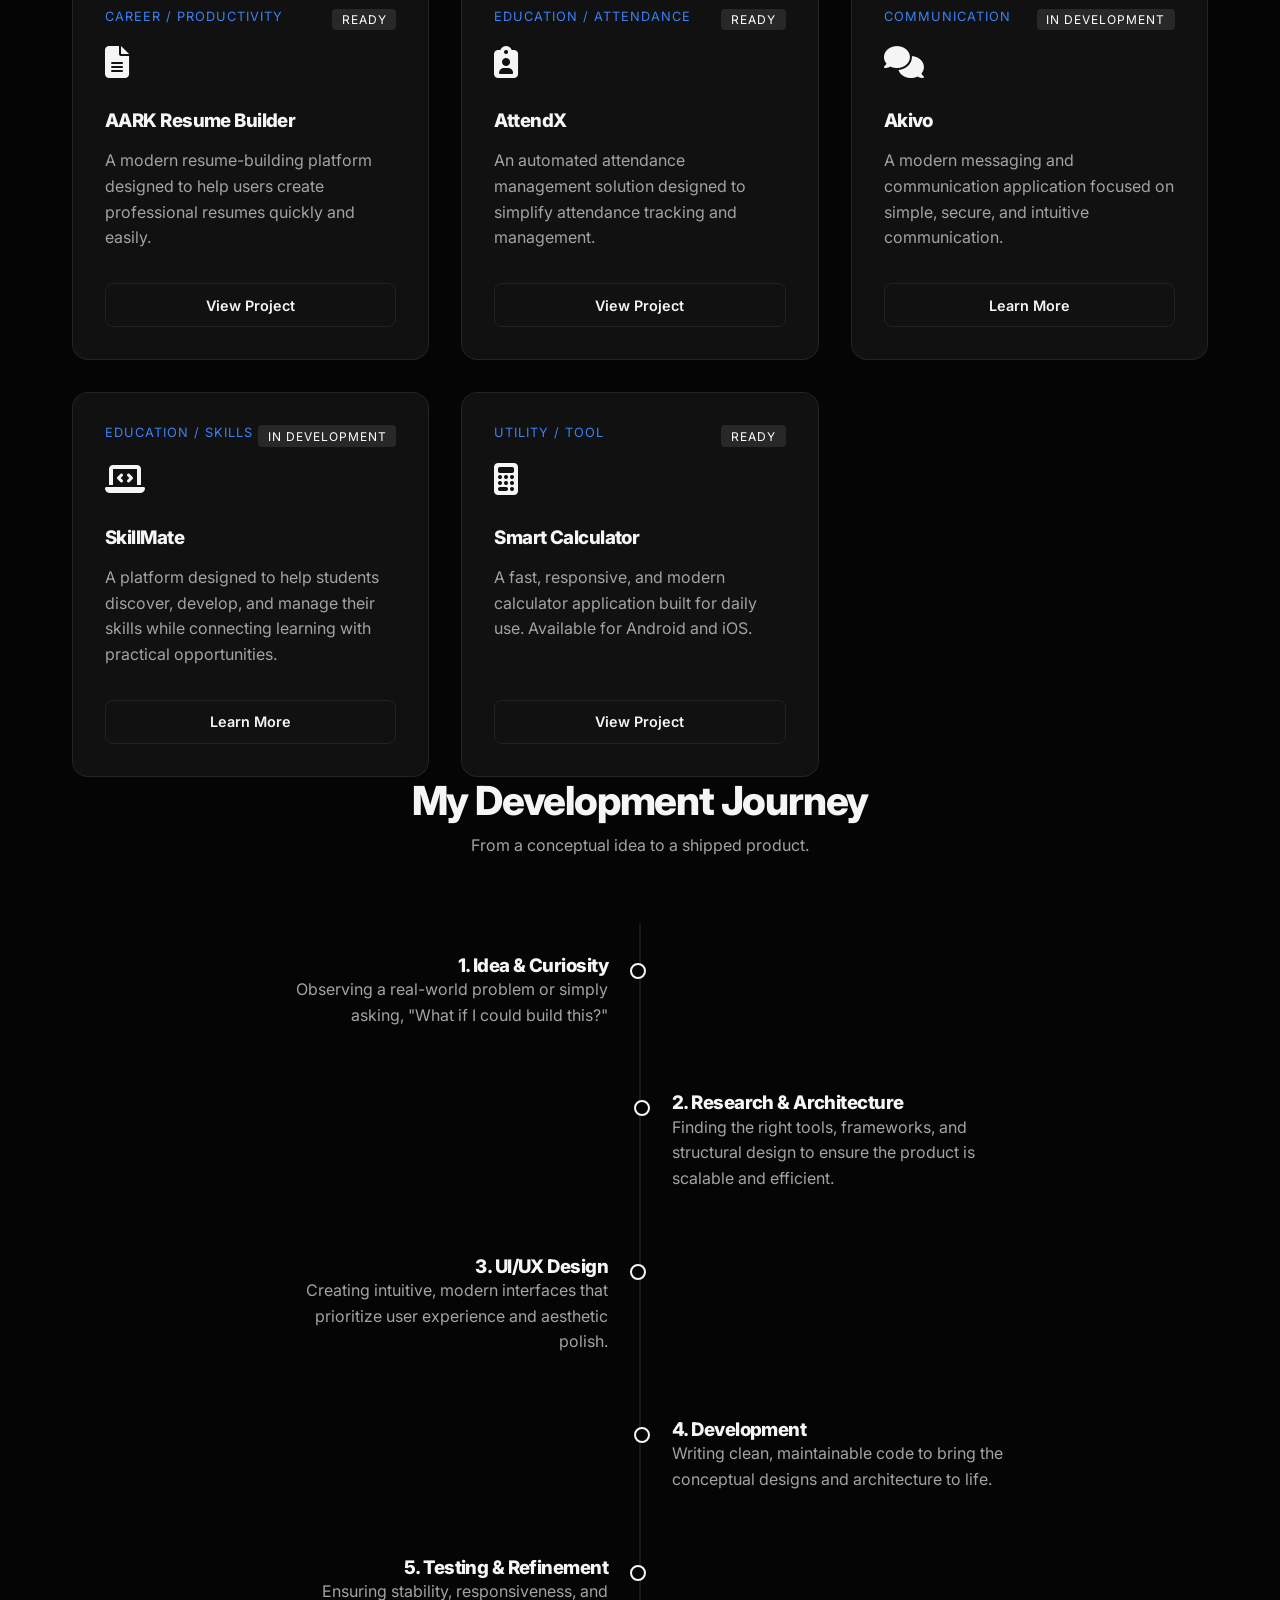
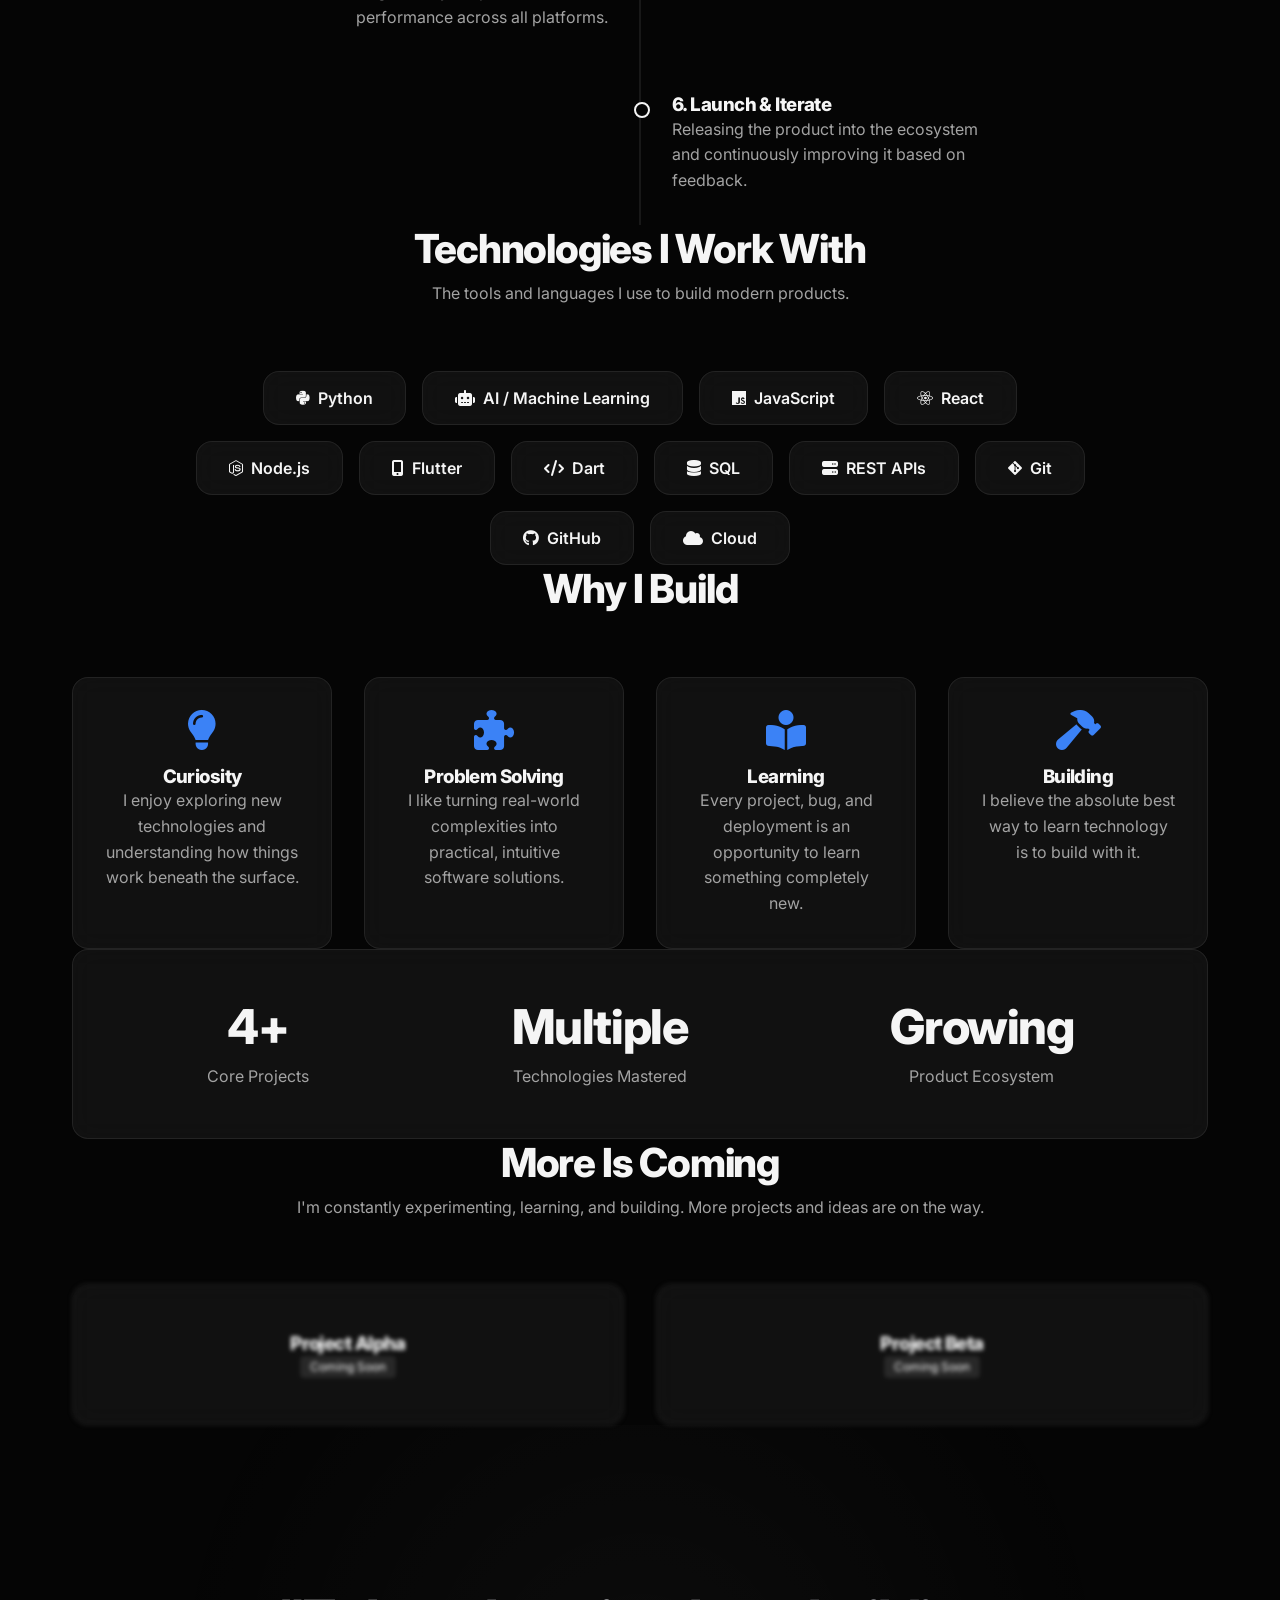
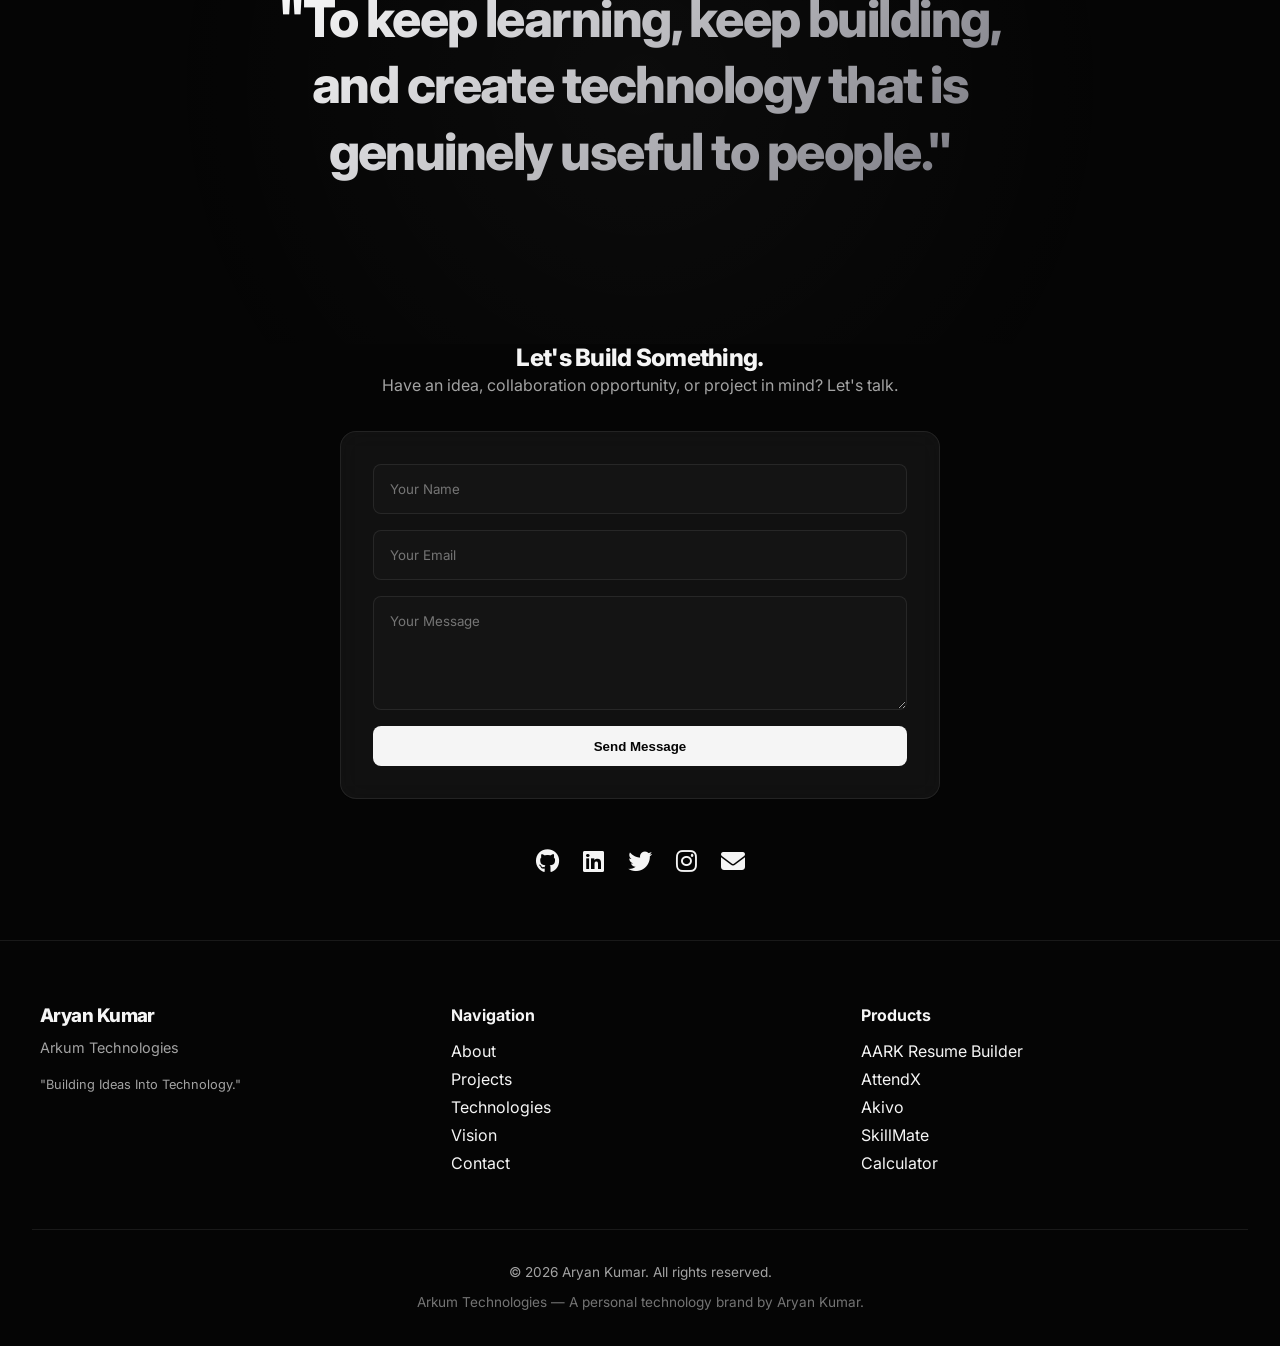
==== commit fb5138a0: "Added calculator apk file" ====
--- a/index.html
+++ b/index.html
@@ -327,6 +327,7 @@
                     <li><a href="#">AttendX</a></li>
                     <li><a href="#">Akivo</a></li>
                     <li><a href="#">SkillMate</a></li>
+                    <li><a href="calculator.html">Calculator</a></li>
                 </ul>
             </div>
         </div>
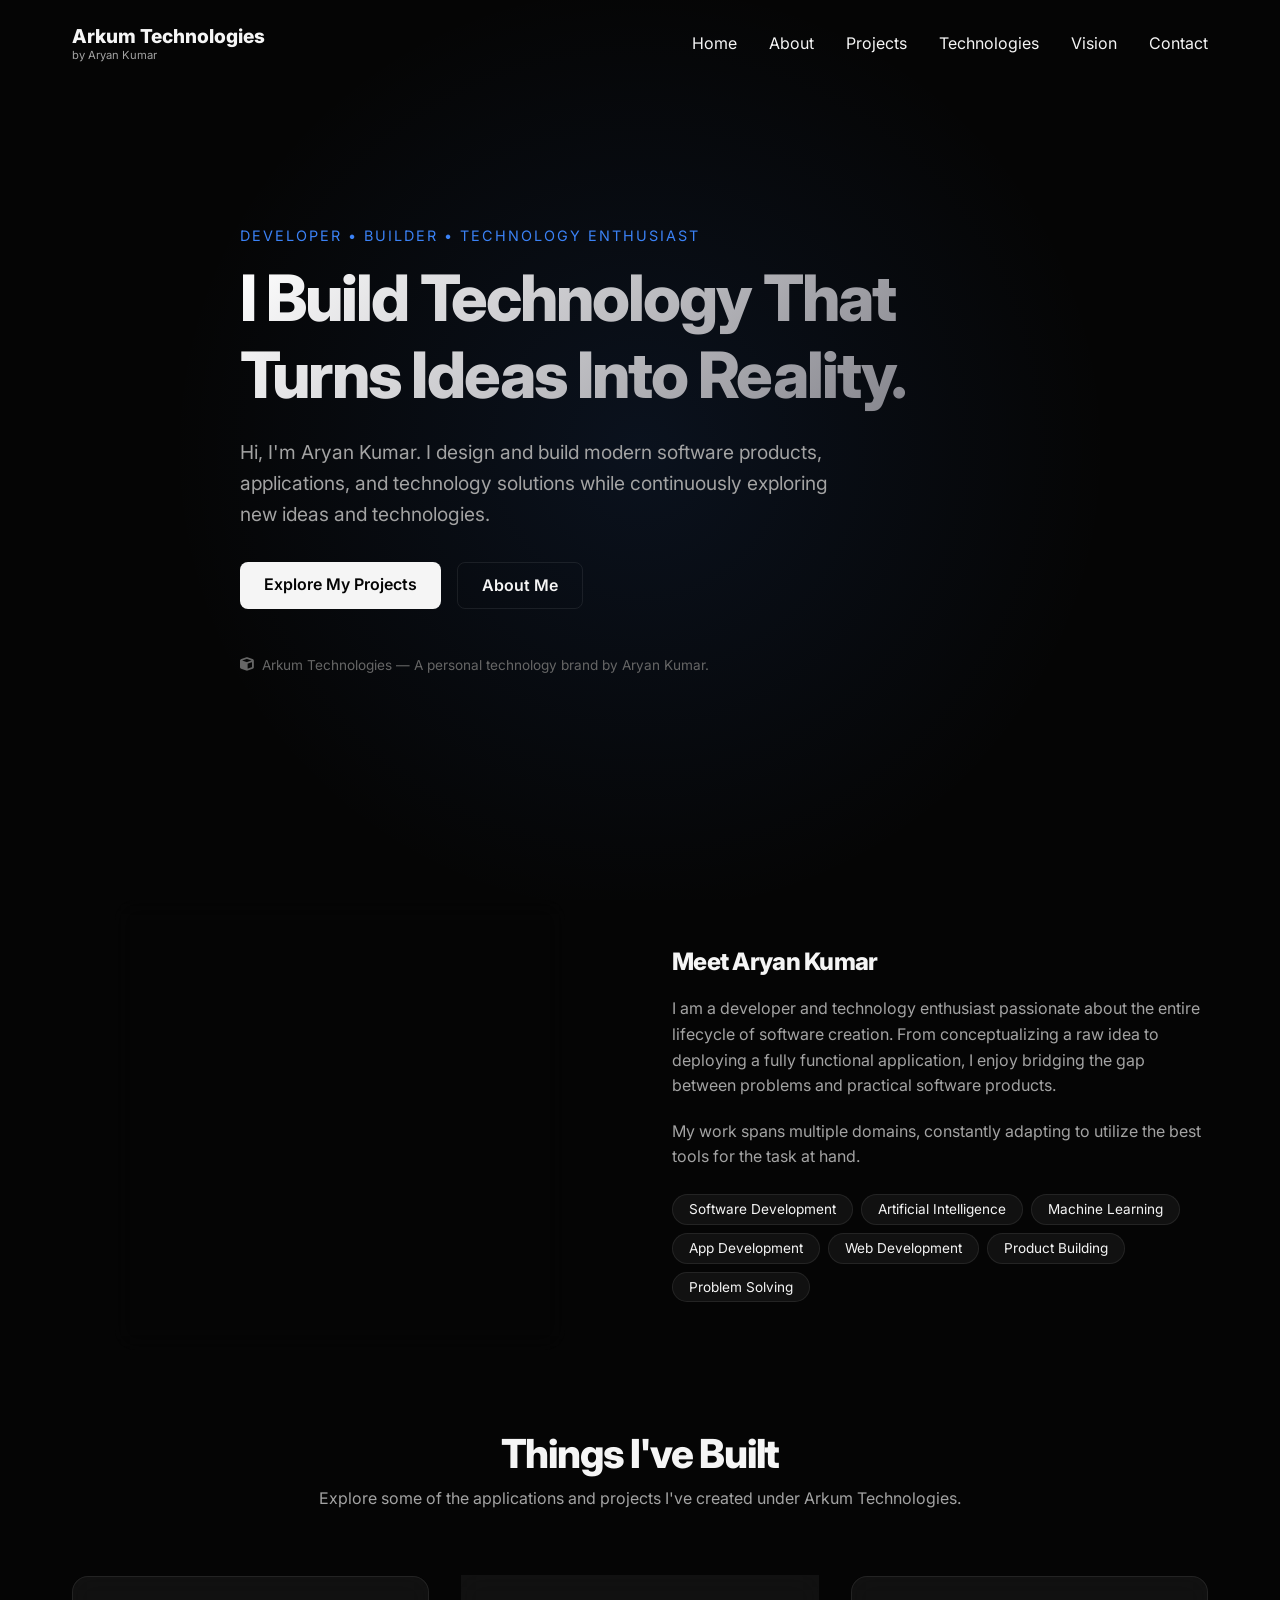
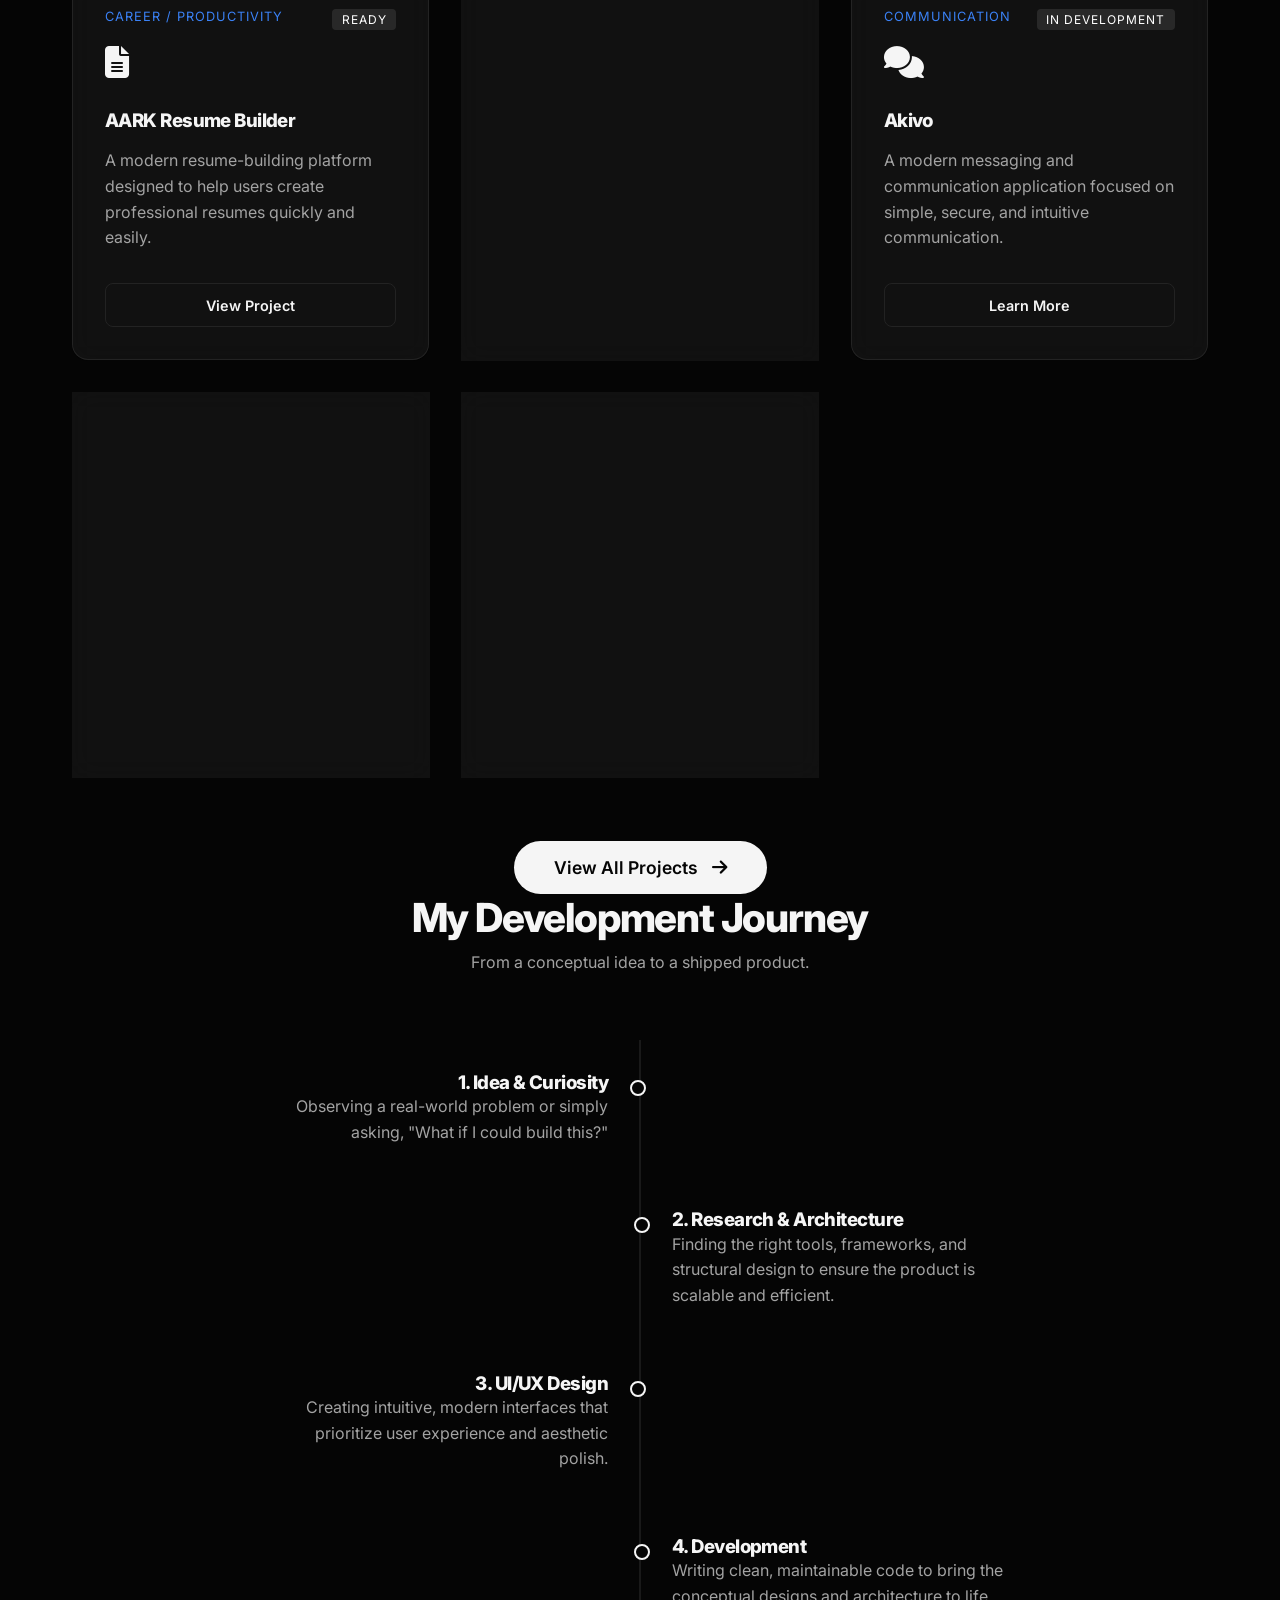
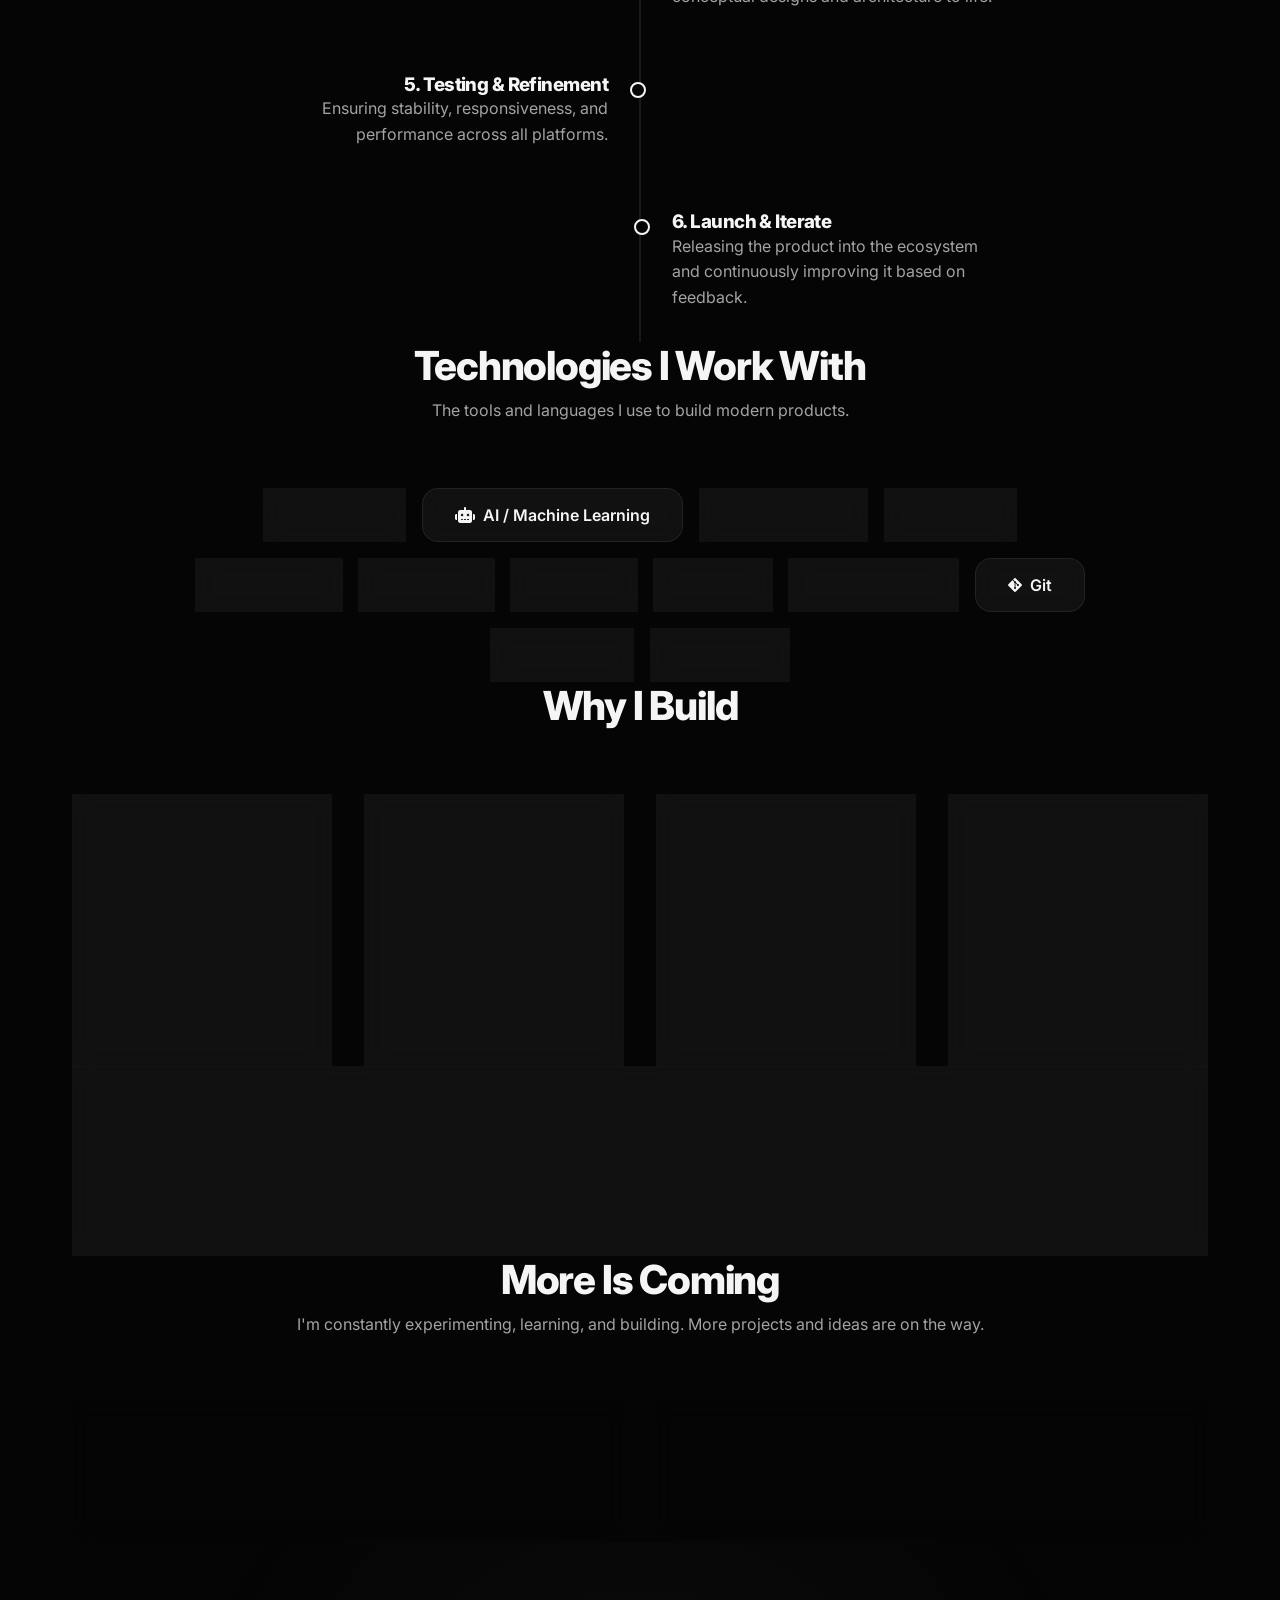
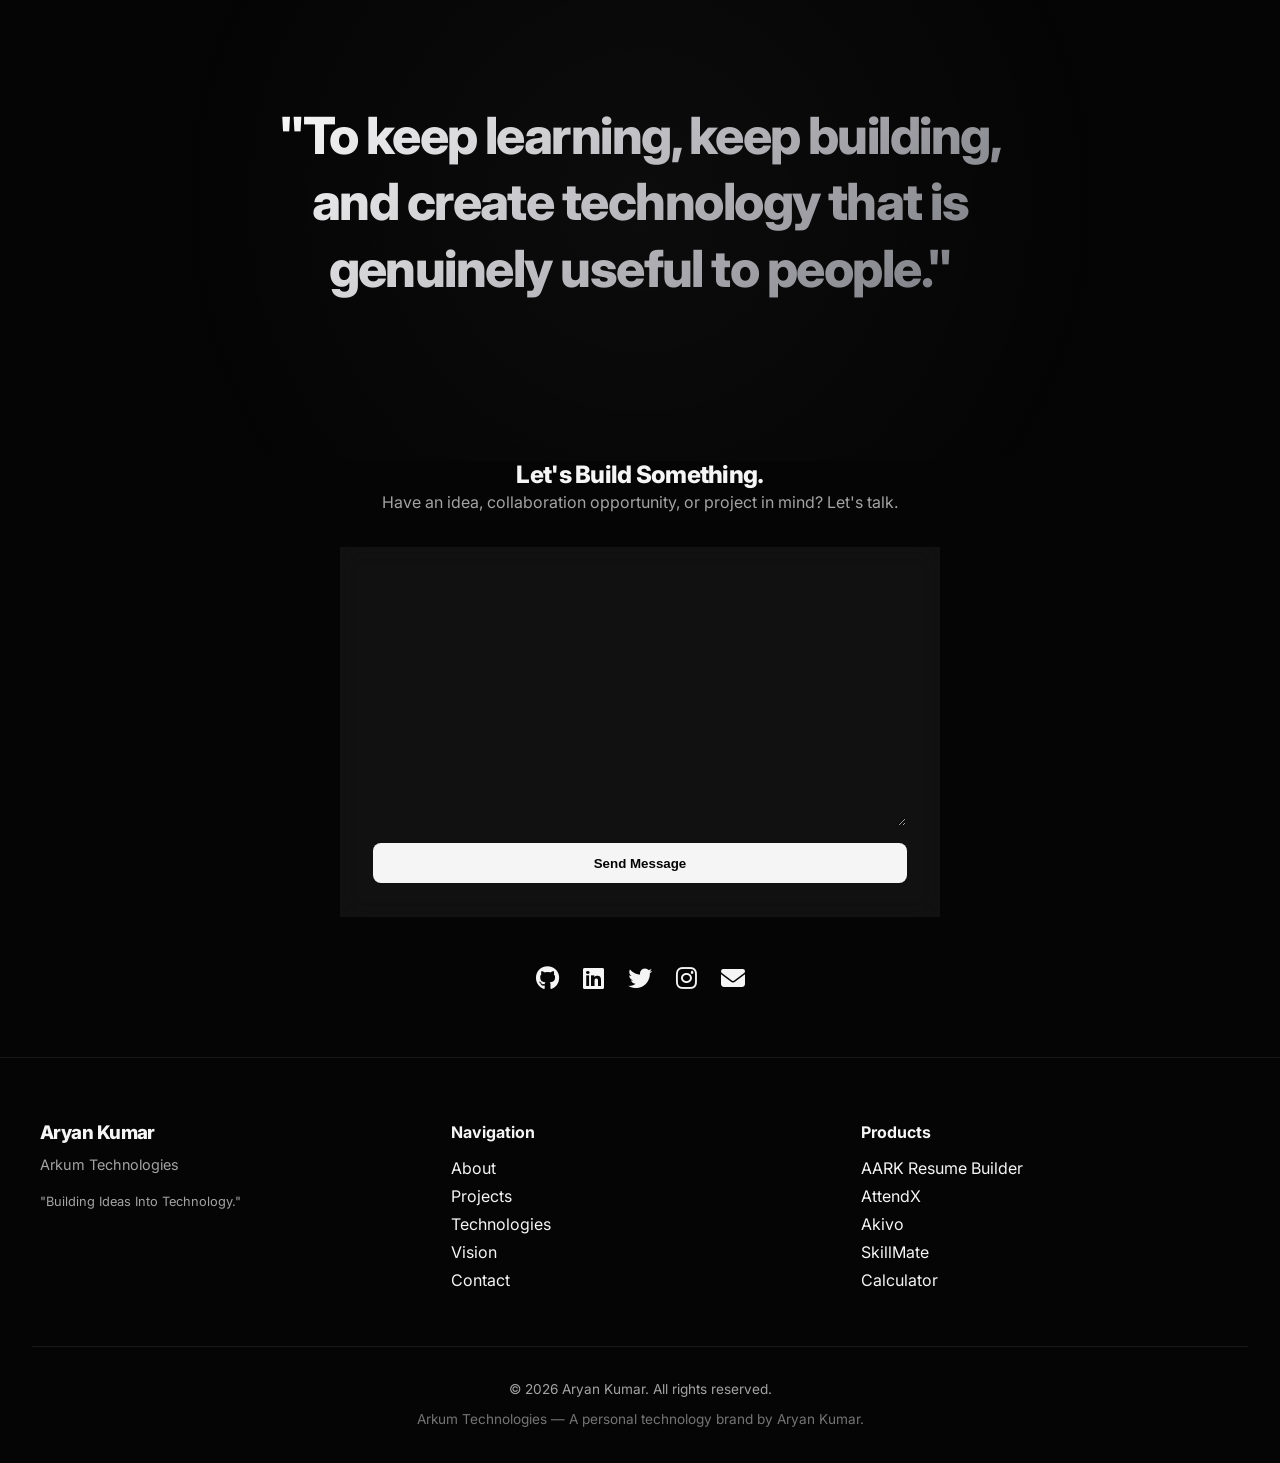
==== commit 533d0c5b: "Added live link for AARK Resume Builder" ====
--- a/index.html
+++ b/index.html
@@ -95,7 +95,7 @@
                 <h3>AARK Resume Builder</h3>
                 <p>A modern resume-building platform designed to help users create professional resumes quickly and easily.</p>
                 <div style="margin-top: auto; padding-top: 1rem;">
-                    <a href="#" class="btn btn-outline" style="width: 100%; text-align: center; font-size: 0.9rem;">View Project</a>
+                    <a href="https://aarkresume.netlify.app/" target="_blank" rel="noopener noreferrer" class="btn btn-outline" style="width: 100%; text-align: center; font-size: 0.9rem;">View Project</a>
                 </div>
             </div>
             <!-- Project 2 -->
@@ -137,7 +137,7 @@
                     <a href="#" class="btn btn-outline" style="width: 100%; text-align: center; font-size: 0.9rem;">Learn More</a>
                 </div>
             </div>
-            <!-- Project 5: Smart Calculator (NEW) -->
+            <!-- Project 5: Smart Calculator -->
             <div class="project-card glass reveal" style="transition-delay: 0.4s;">
                 <div class="project-meta">
                     <span>Utility / Tool</span>
@@ -151,6 +151,14 @@
                 </div>
             </div>
         </div>
+        
+        <!-- YEH RAHA NAYA BUTTON JISE CLICK KARKE SAARE PROJECTS DIKHENGE -->
+        <div class="reveal" style="text-align: center; margin-top: 4rem;">
+            <a href="projects.html" class="btn btn-primary" style="padding: 1rem 2.5rem; font-size: 1.1rem; border-radius: 50px;">
+                View All Projects <i class="fas fa-arrow-right" style="margin-left: 10px;"></i>
+            </a>
+        </div>
+        
     </section>
 
     <!-- Development Journey -->
@@ -323,7 +331,7 @@
             <div class="footer-links">
                 <h4>Products</h4>
                 <ul>
-                    <li><a href="#">AARK Resume Builder</a></li>
+                    <li><a href="https://aarkresume.netlify.app/" target="_blank">AARK Resume Builder</a></li>
                     <li><a href="#">AttendX</a></li>
                     <li><a href="#">Akivo</a></li>
                     <li><a href="#">SkillMate</a></li>
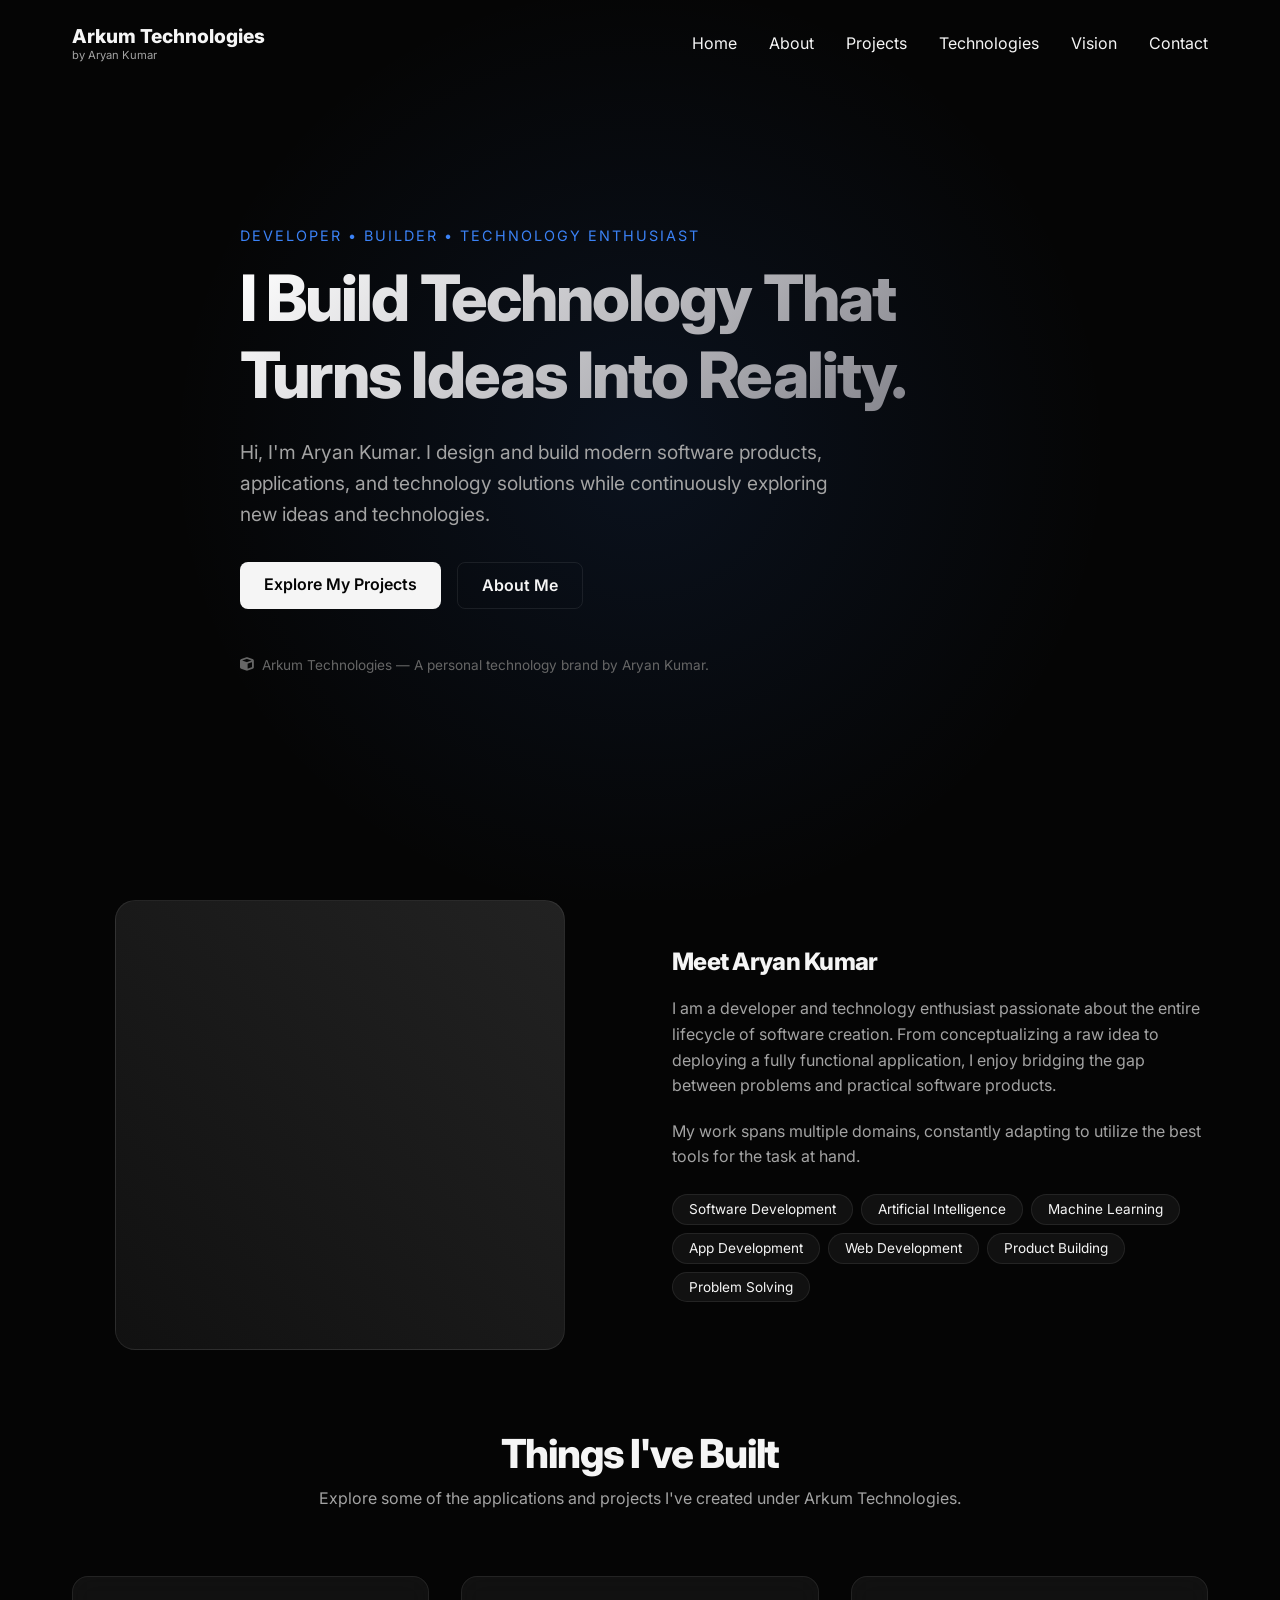
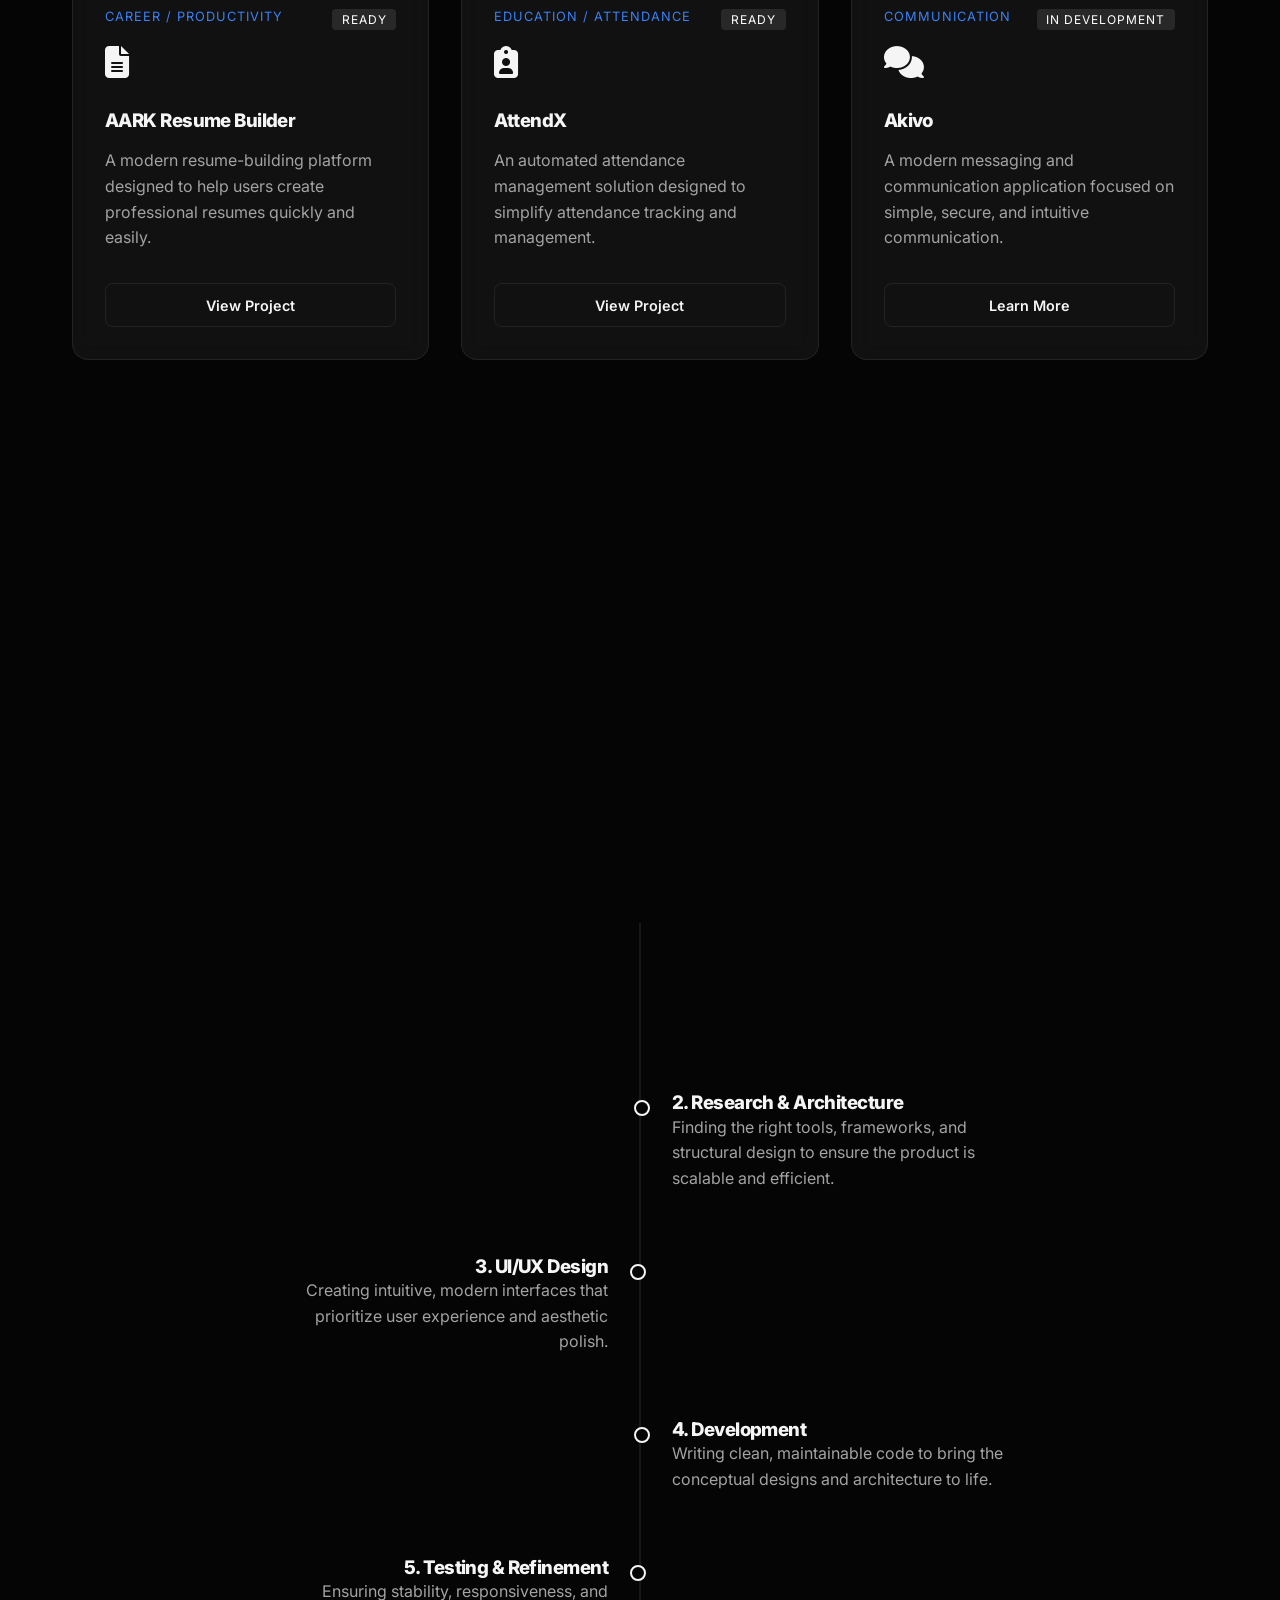
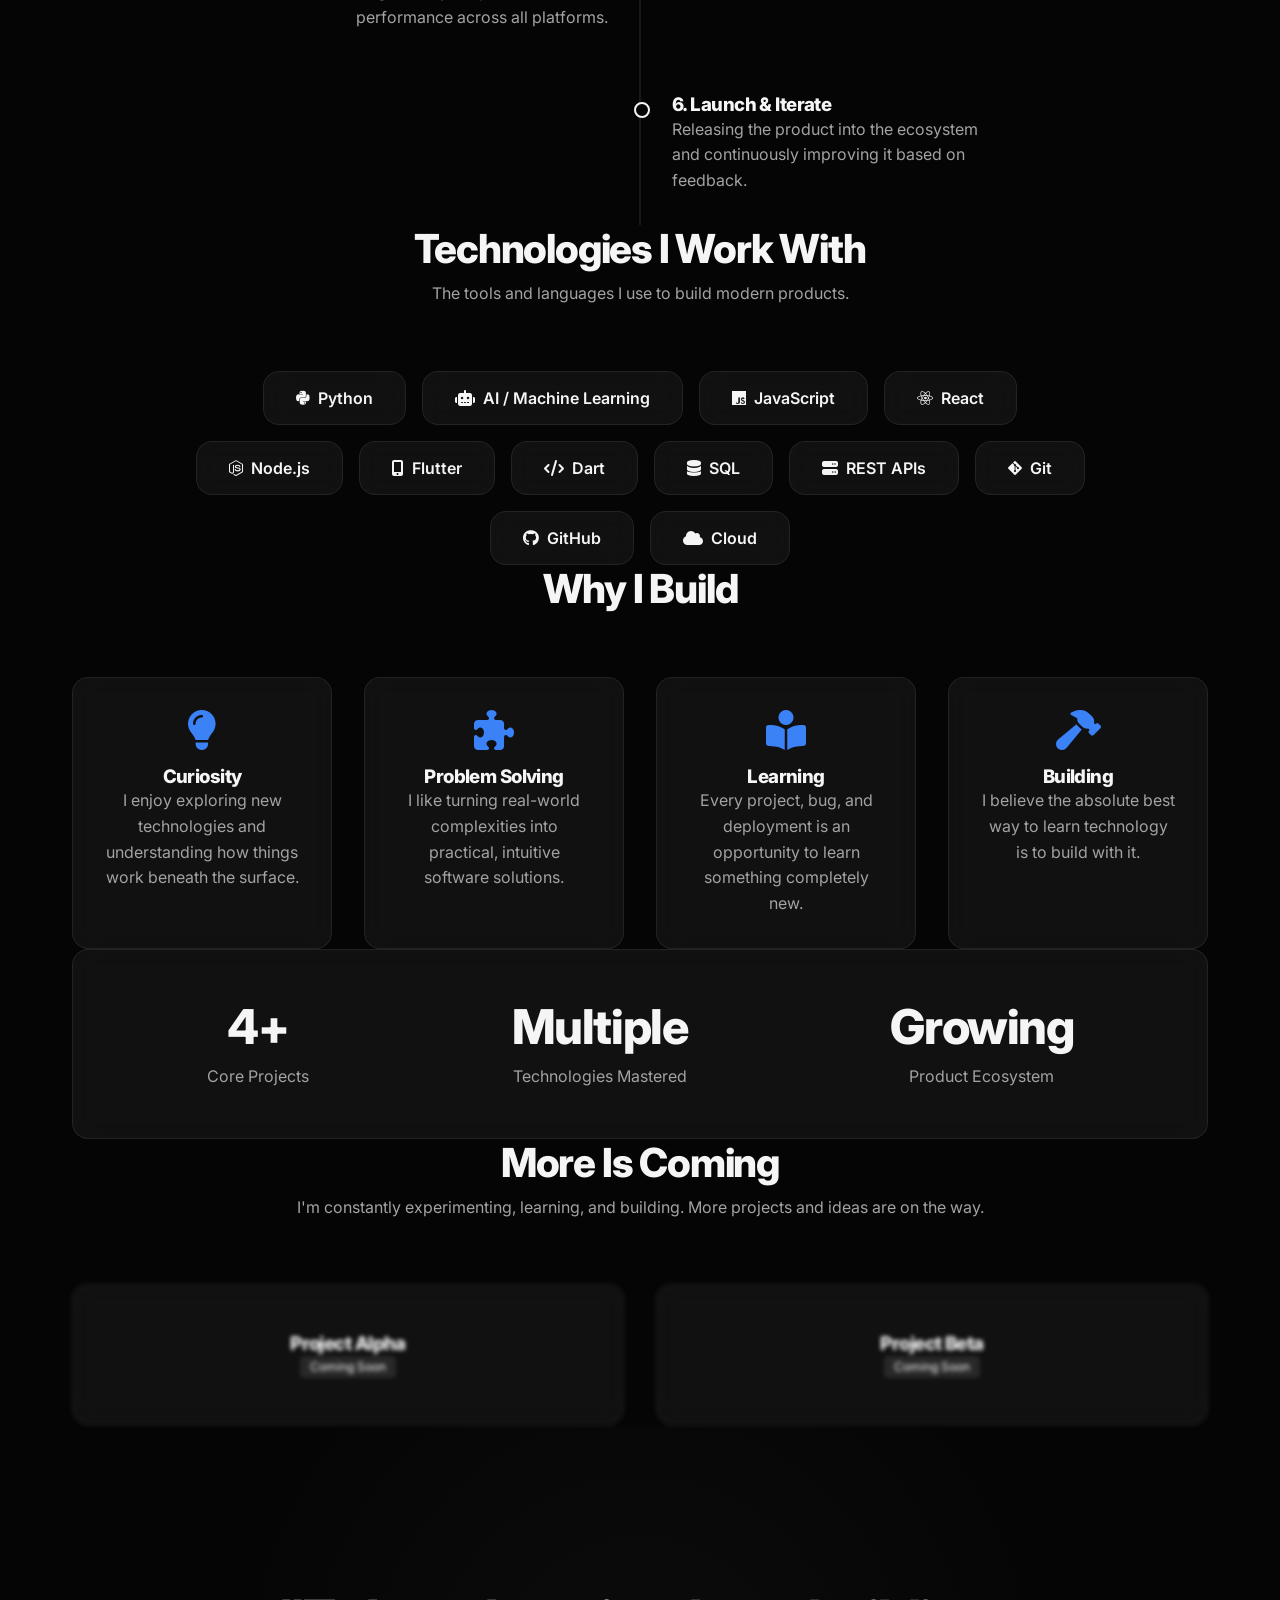
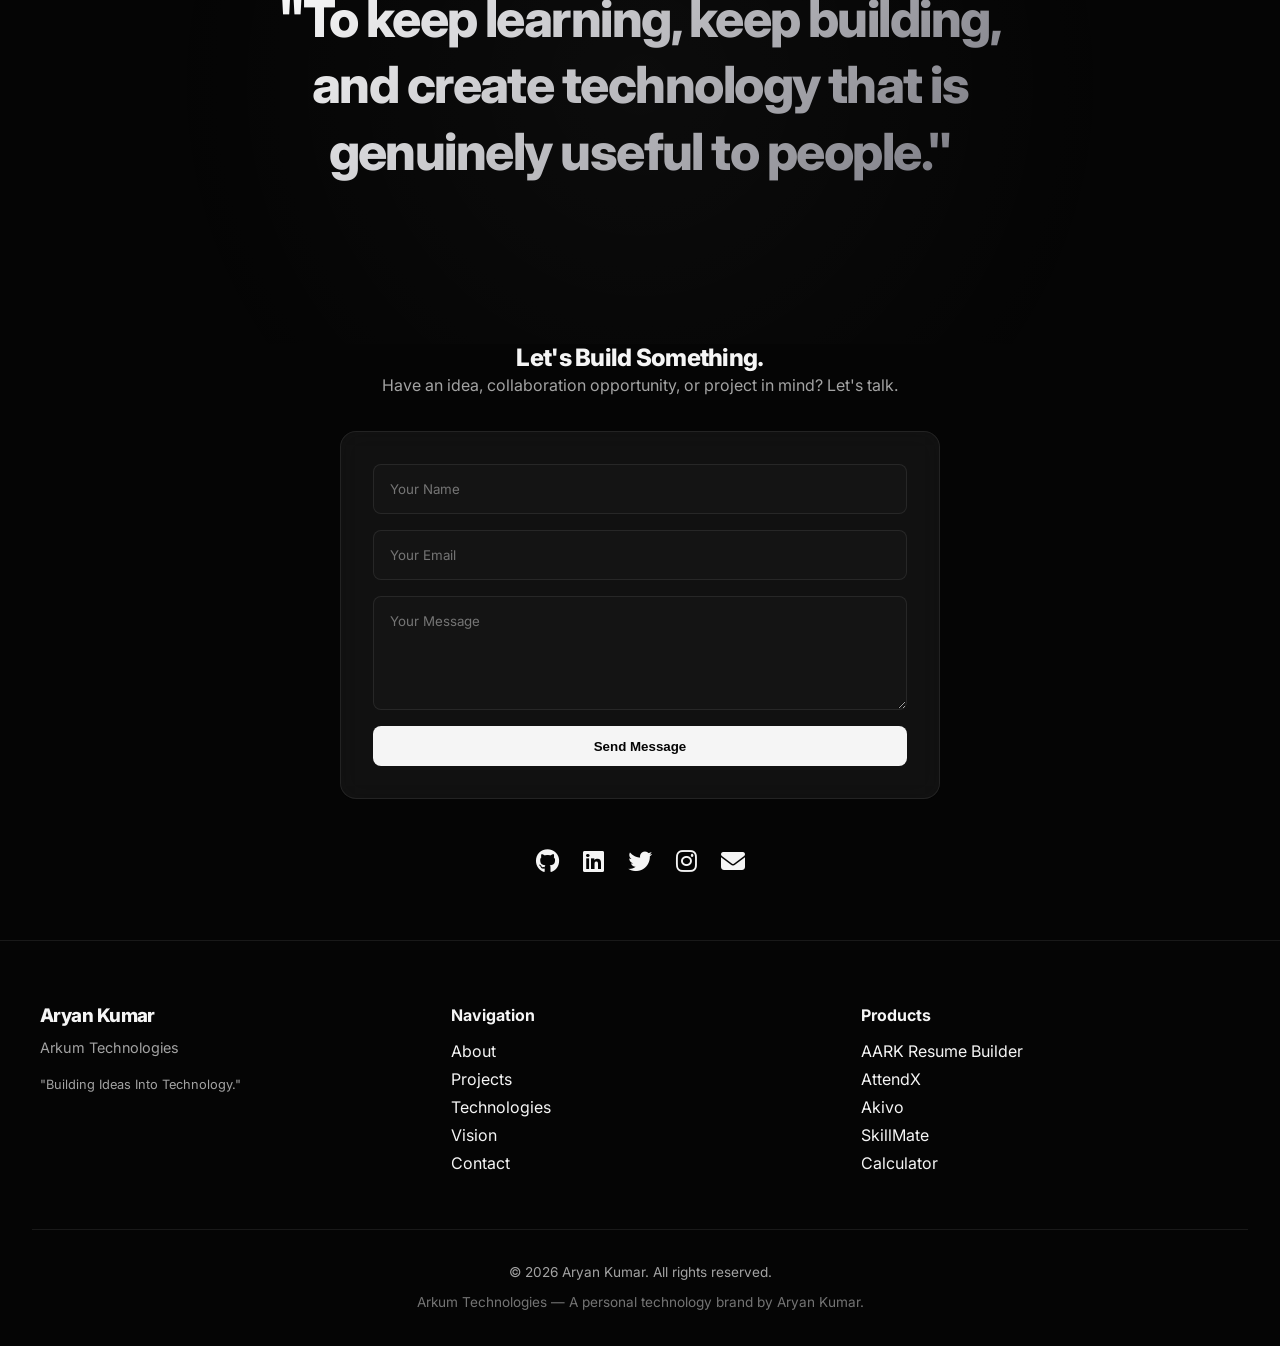
==== commit 39bdb636: "Moved View All inside grid and added Search Bar to projects page" ====
--- a/index.html
+++ b/index.html
@@ -30,7 +30,6 @@
                 <li><a href="#vision">Vision</a></li>
                 <li><a href="#contact">Contact</a></li>
             </ul>
-            <a href="#projects" class="btn btn-outline" style="display: none;">Explore Projects</a>
         </div>
     </nav>
 
@@ -150,15 +149,16 @@
                     <a href="calculator.html" class="btn btn-outline" style="width: 100%; text-align: center; font-size: 0.9rem;">View Project</a>
                 </div>
             </div>
-        </div>
-        
-        <!-- YEH RAHA NAYA BUTTON JISE CLICK KARKE SAARE PROJECTS DIKHENGE -->
-        <div class="reveal" style="text-align: center; margin-top: 4rem;">
-            <a href="projects.html" class="btn btn-primary" style="padding: 1rem 2.5rem; font-size: 1.1rem; border-radius: 50px;">
-                View All Projects <i class="fas fa-arrow-right" style="margin-left: 10px;"></i>
+            
+            <!-- Project 6: View All Button (Acts as a card) -->
+            <a href="projects.html" class="project-card glass reveal" style="transition-delay: 0.5s; display: flex; justify-content: center; align-items: center; text-align: center; text-decoration: none; min-height: 250px; background: rgba(59, 130, 246, 0.05); border-color: rgba(59, 130, 246, 0.3);">
+                <div>
+                    <i class="fas fa-arrow-right project-icon" style="font-size: 2.5rem; color: var(--accent); margin-bottom: 1rem;"></i>
+                    <h3 style="margin: 0; color: var(--text-main);">View All Projects</h3>
+                    <p style="margin-top: 0.5rem; font-size: 0.9rem; color: var(--text-muted);">Explore the full archive</p>
+                </div>
             </a>
         </div>
-        
     </section>
 
     <!-- Development Journey -->
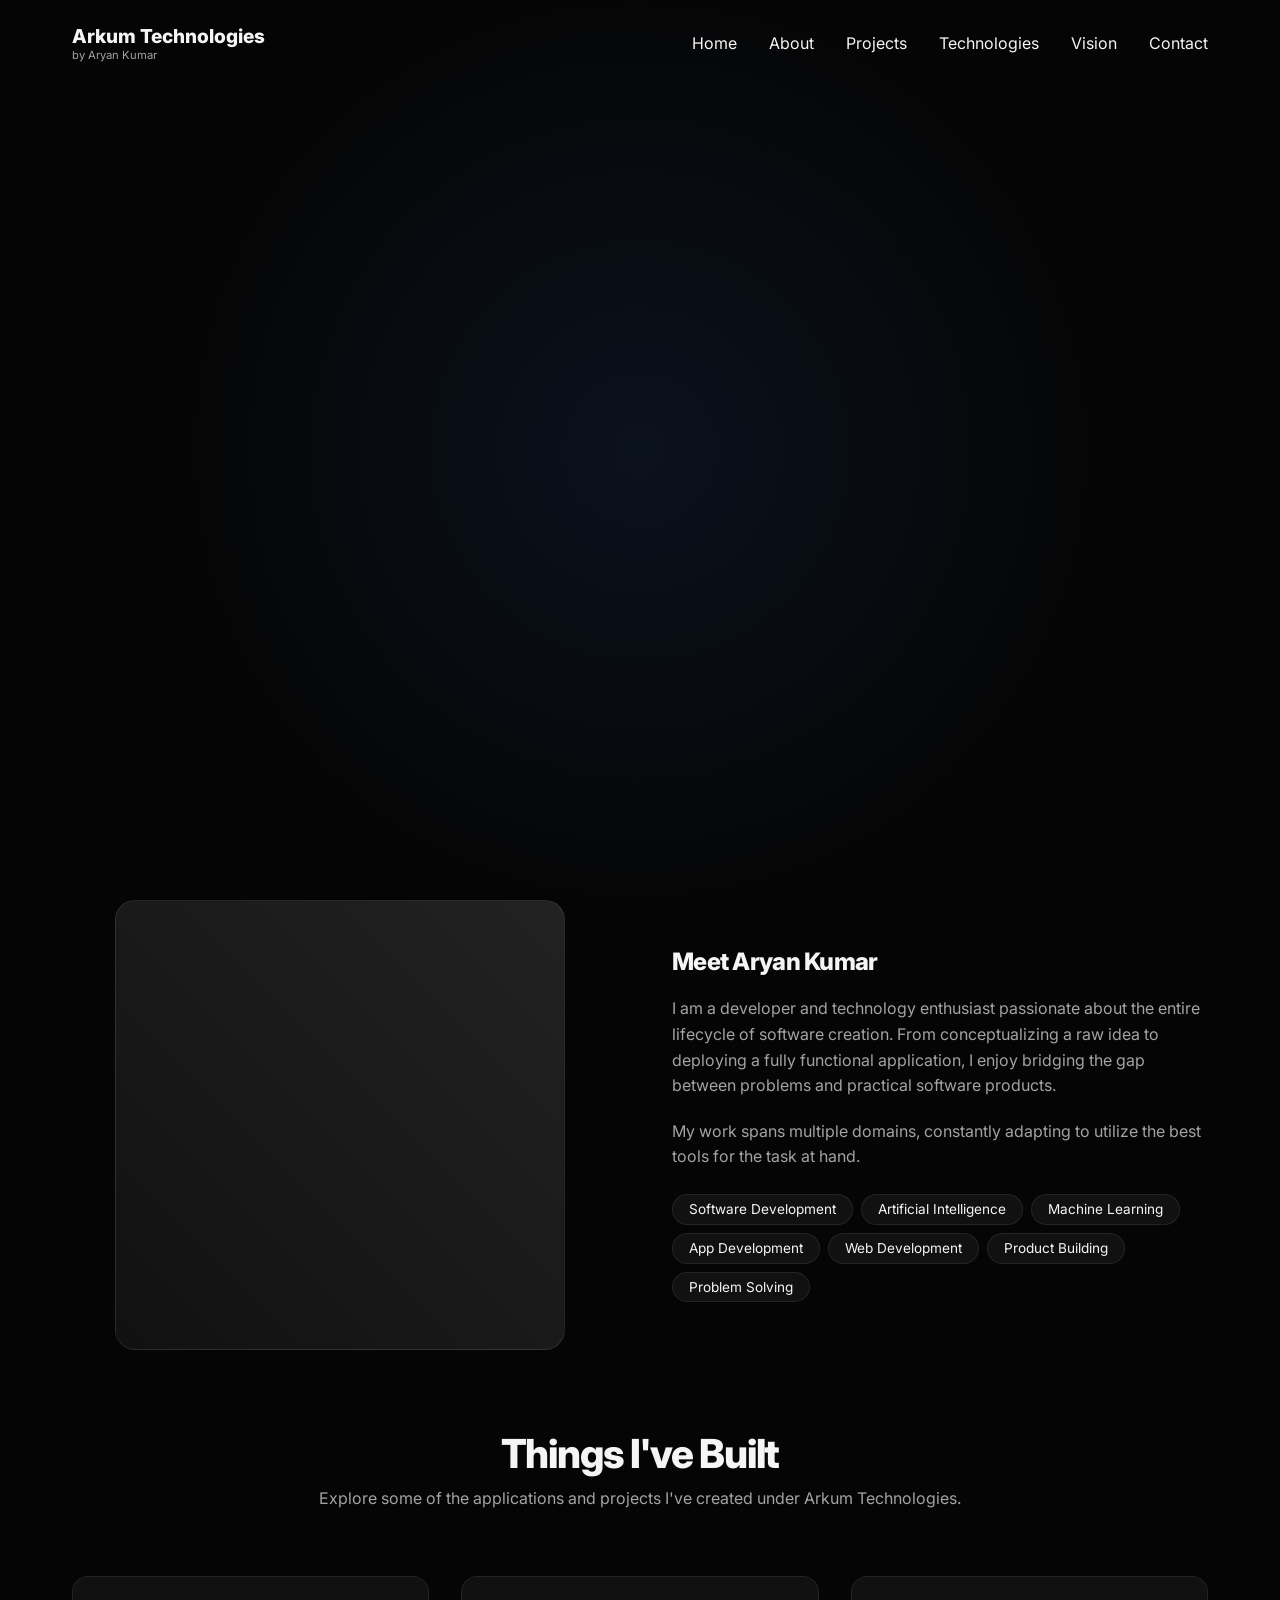
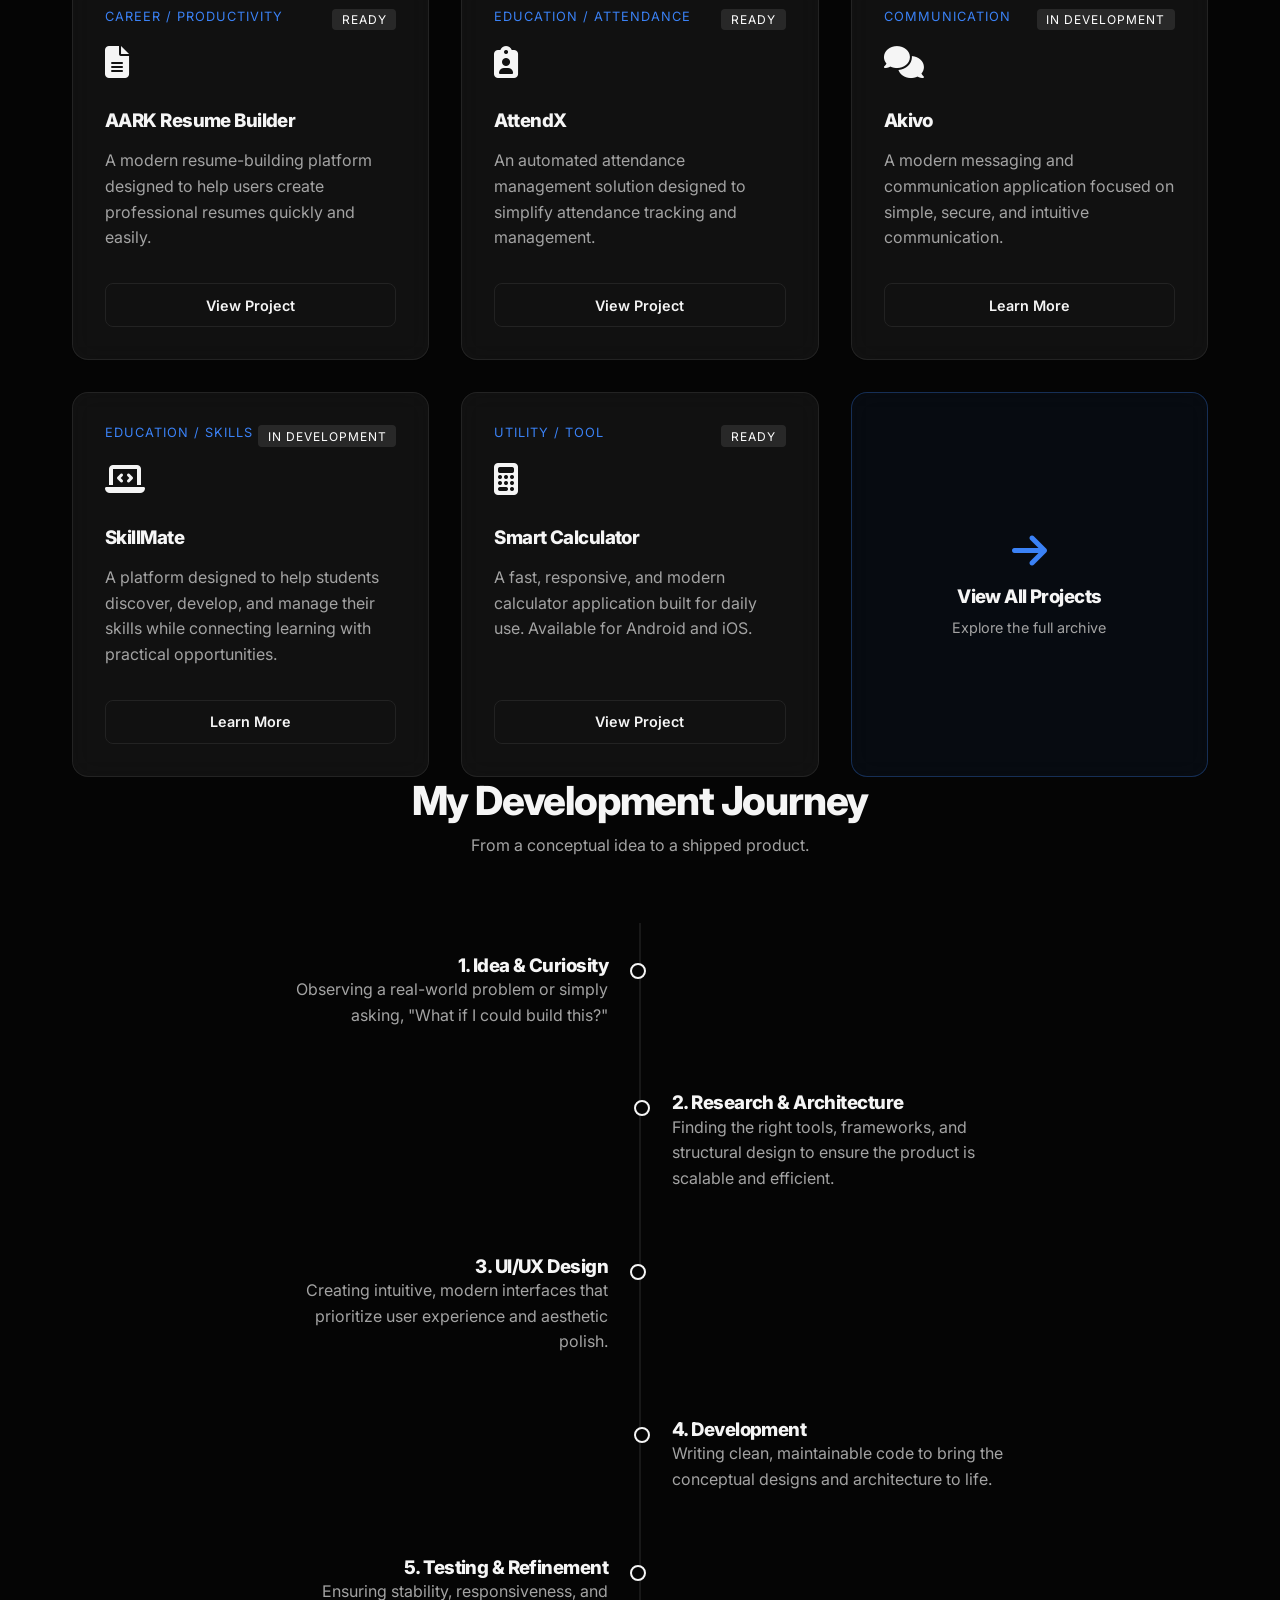
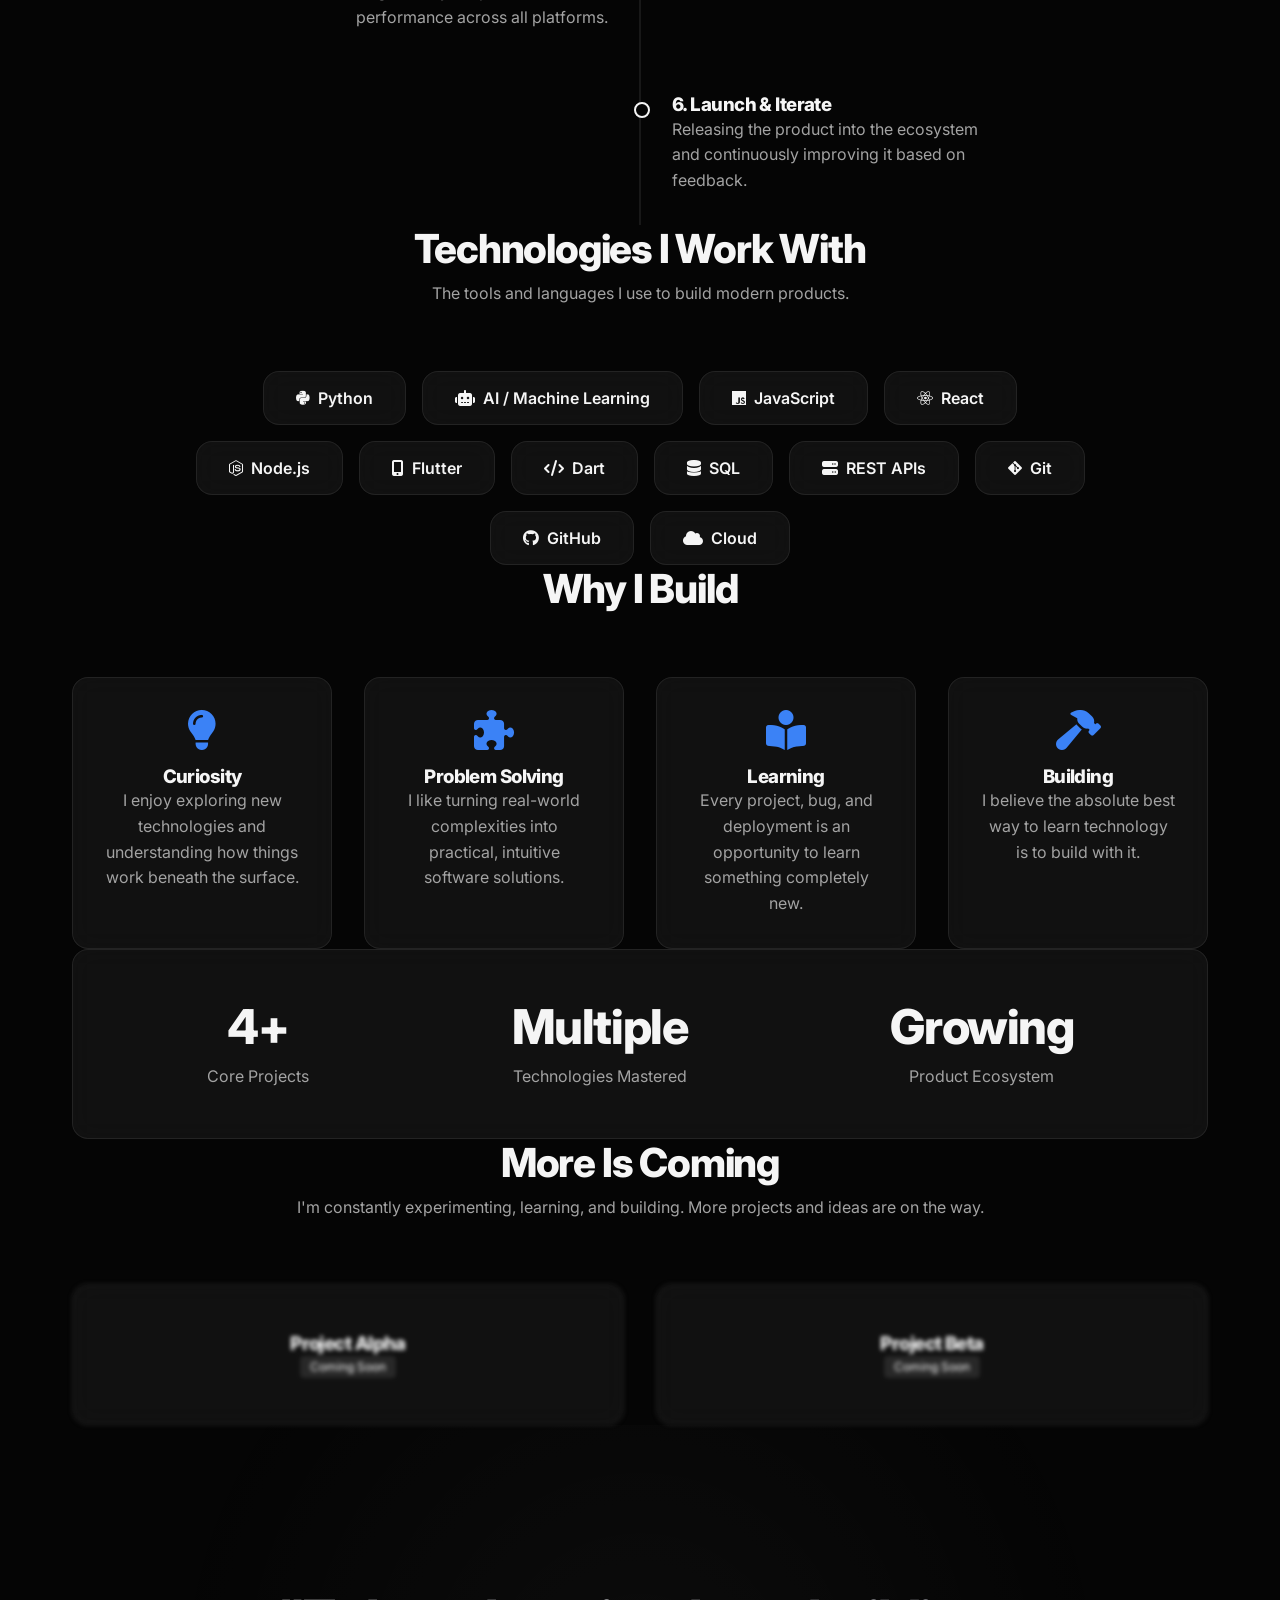
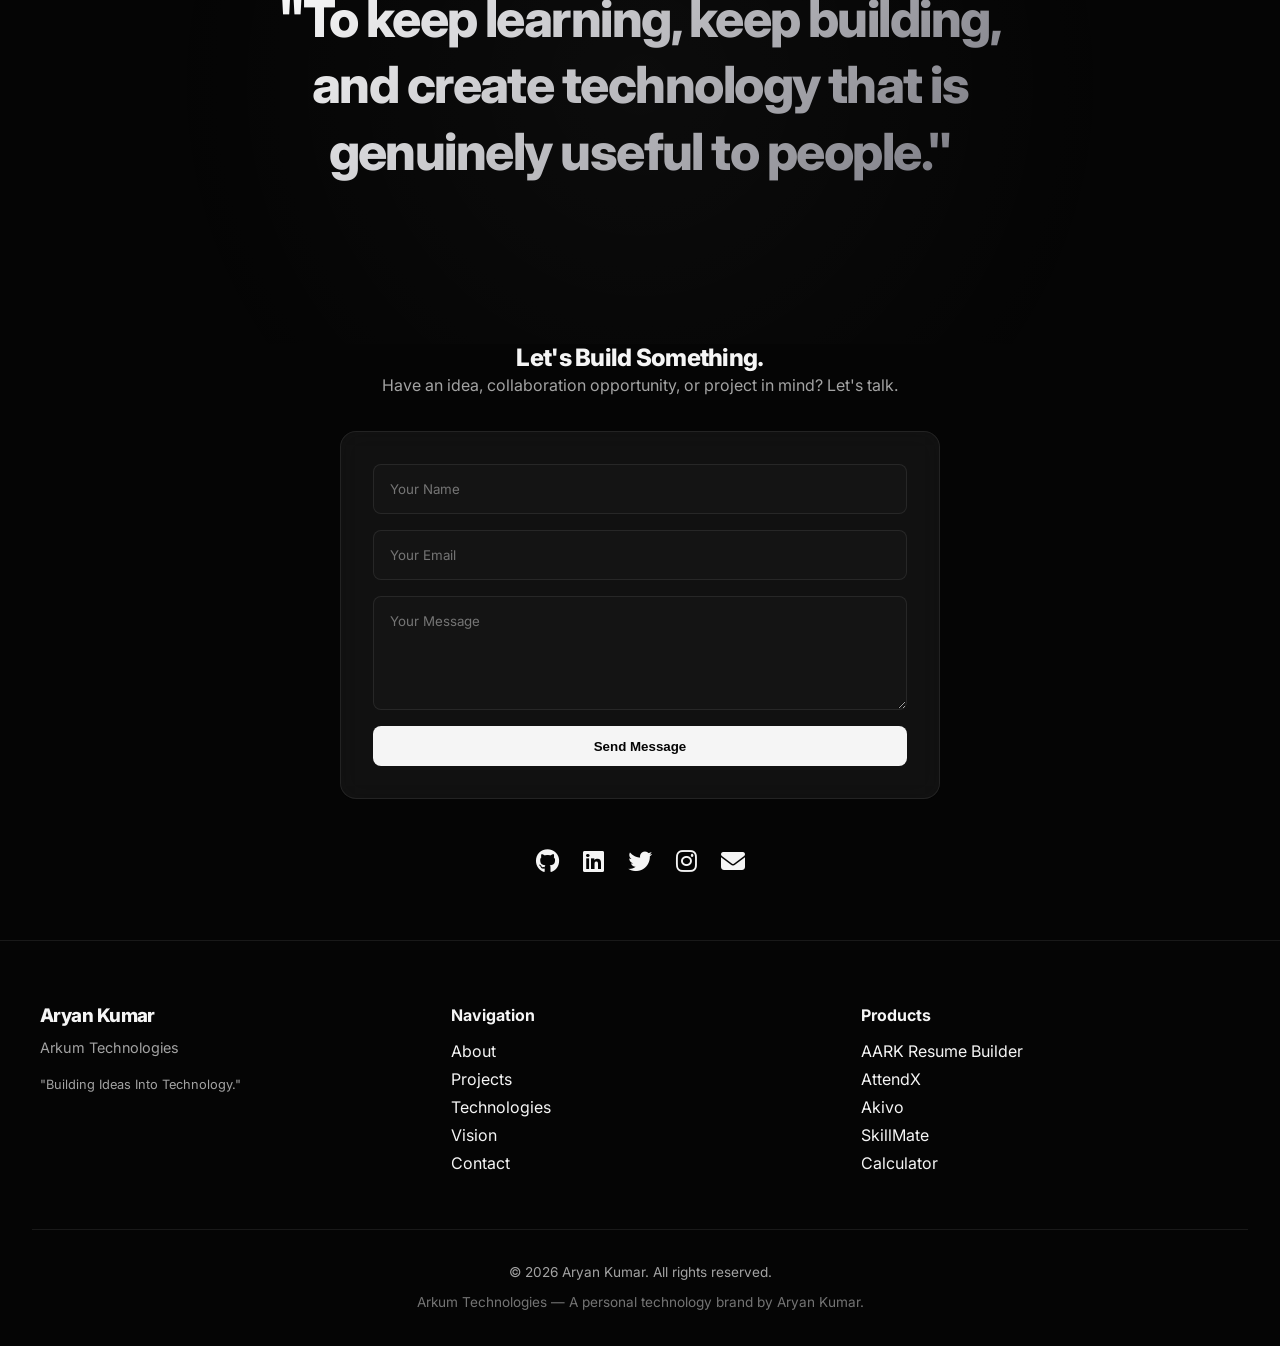
==== commit d7cff124: "Update GitHub link in social links section" ====
--- a/index.html
+++ b/index.html
@@ -301,7 +301,7 @@
             </form>
 
             <div class="social-links">
-                <a href="#" aria-label="GitHub"><i class="fab fa-github"></i></a>
+                <a href="https://github.com/aryankchaurasiaa"><i class="fab fa-github"></i></a>
                 <a href="#" aria-label="LinkedIn"><i class="fab fa-linkedin"></i></a>
                 <a href="#" aria-label="X / Twitter"><i class="fab fa-twitter"></i></a>
                 <a href="#" aria-label="Instagram"><i class="fab fa-instagram"></i></a>
@@ -348,4 +348,4 @@
     <!-- Link to external JS -->
     <script src="script.js"></script>
 </body>
-</html>+</html>
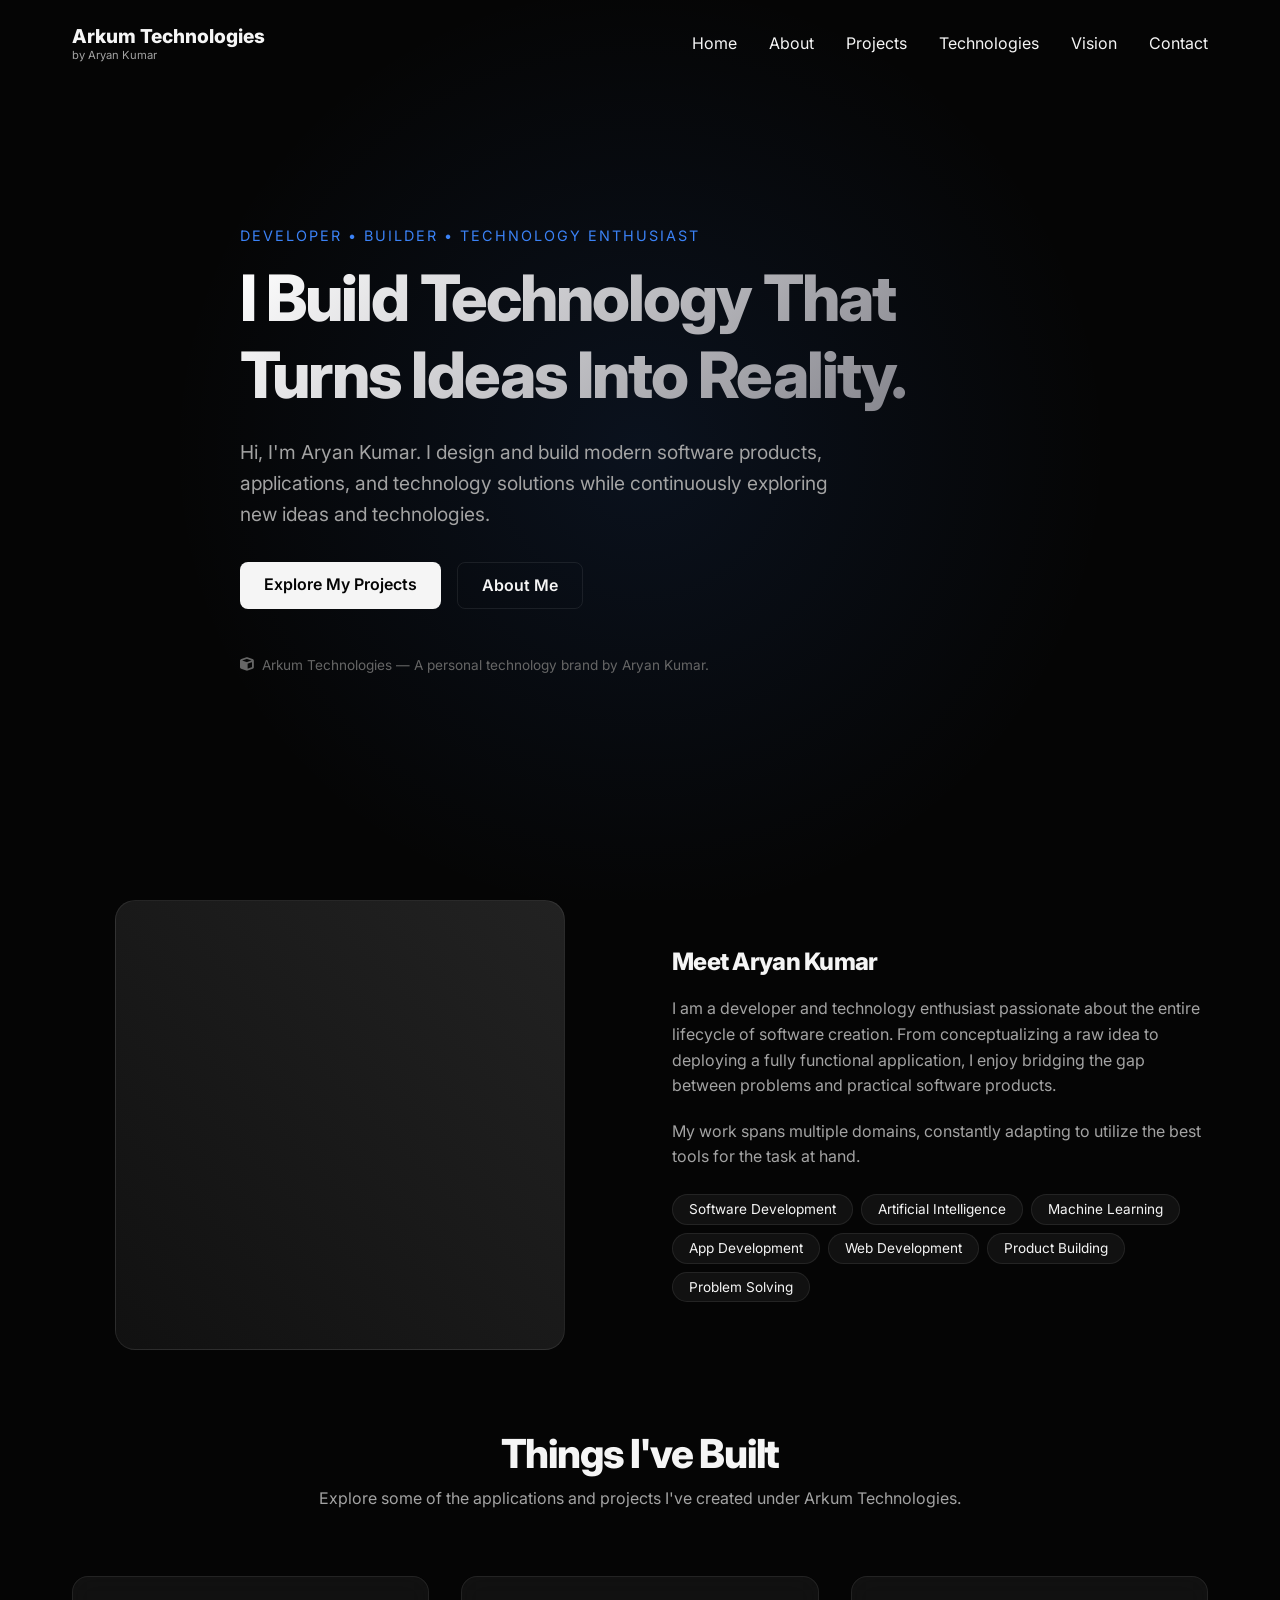
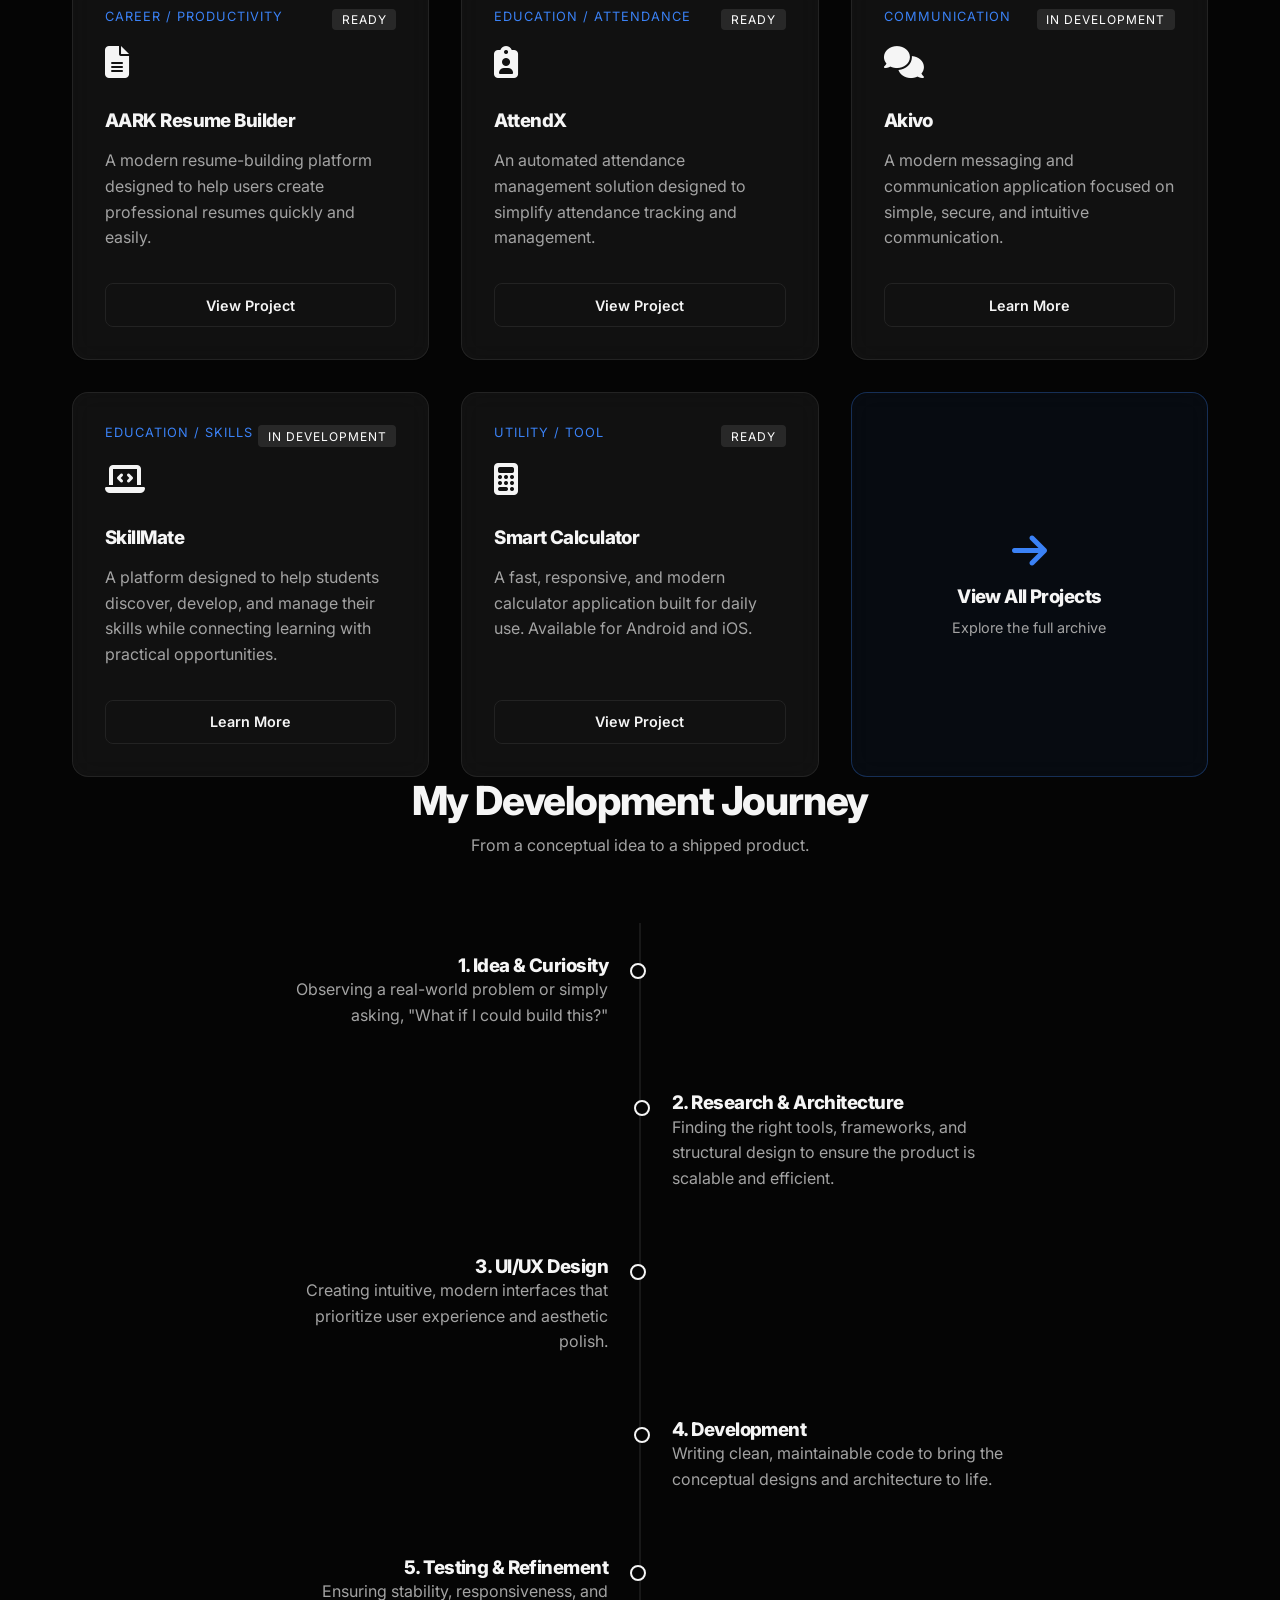
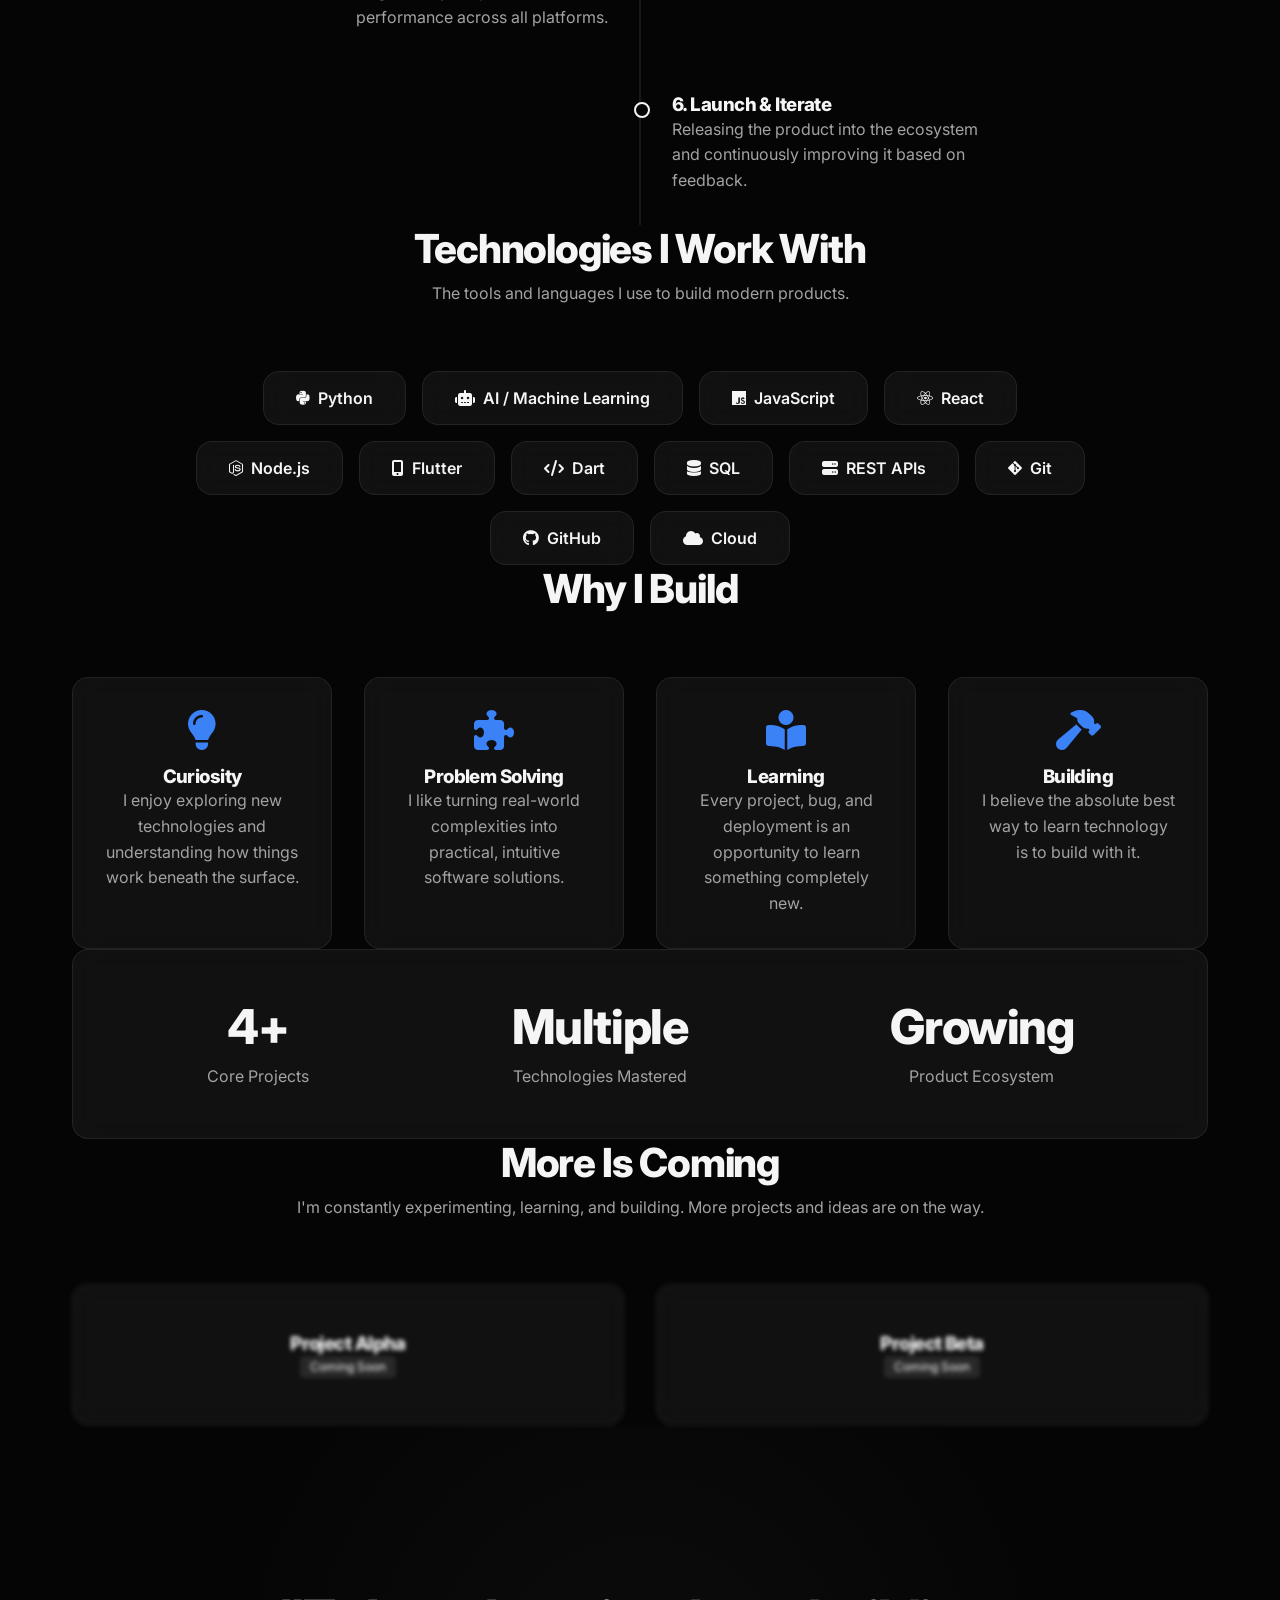
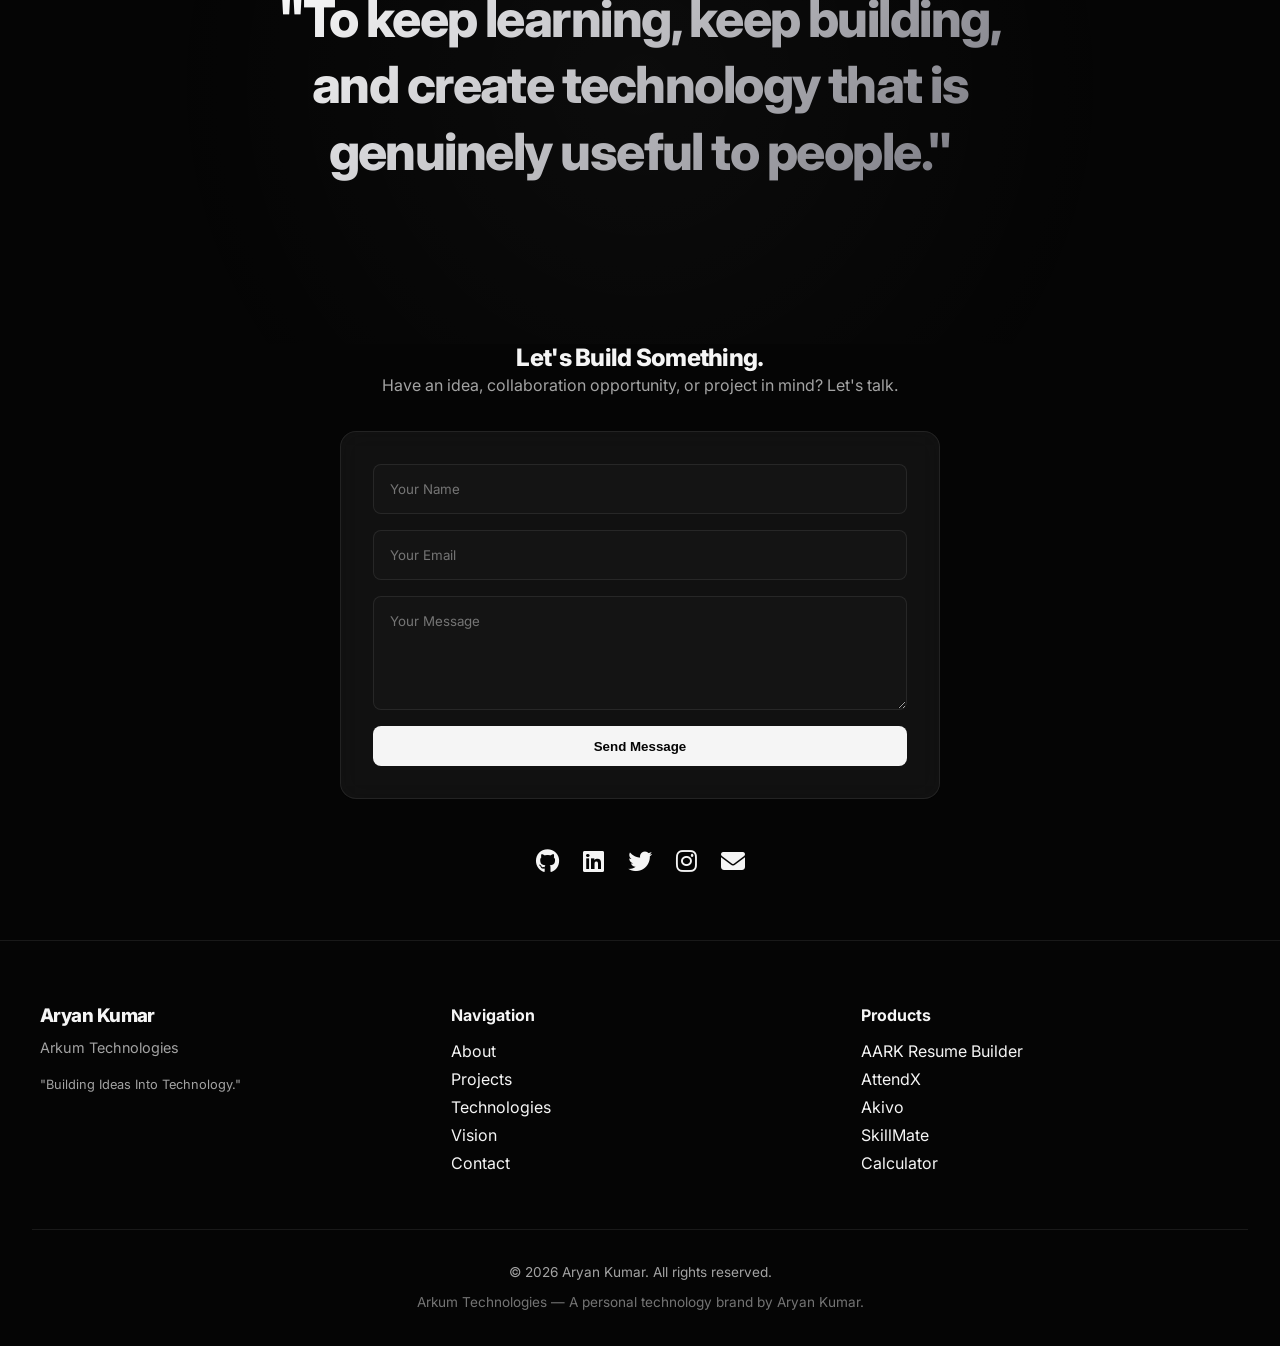
==== commit 8c0e7dfa: "Update social links in index.html" ====
--- a/index.html
+++ b/index.html
@@ -302,8 +302,8 @@
 
             <div class="social-links">
                 <a href="https://github.com/aryankchaurasiaa"><i class="fab fa-github"></i></a>
-                <a href="#" aria-label="LinkedIn"><i class="fab fa-linkedin"></i></a>
-                <a href="#" aria-label="X / Twitter"><i class="fab fa-twitter"></i></a>
+                <a href=https://www.linkedin.com/in/aryan-kumar07"><i class="fab fa-linkedin"></i></a>
+                <a href="https://x.com/Aryank1642"><i class="fab fa-twitter"></i></a>
                 <a href="#" aria-label="Instagram"><i class="fab fa-instagram"></i></a>
                 <a href="#" aria-label="Email"><i class="fas fa-envelope"></i></a>
             </div>
